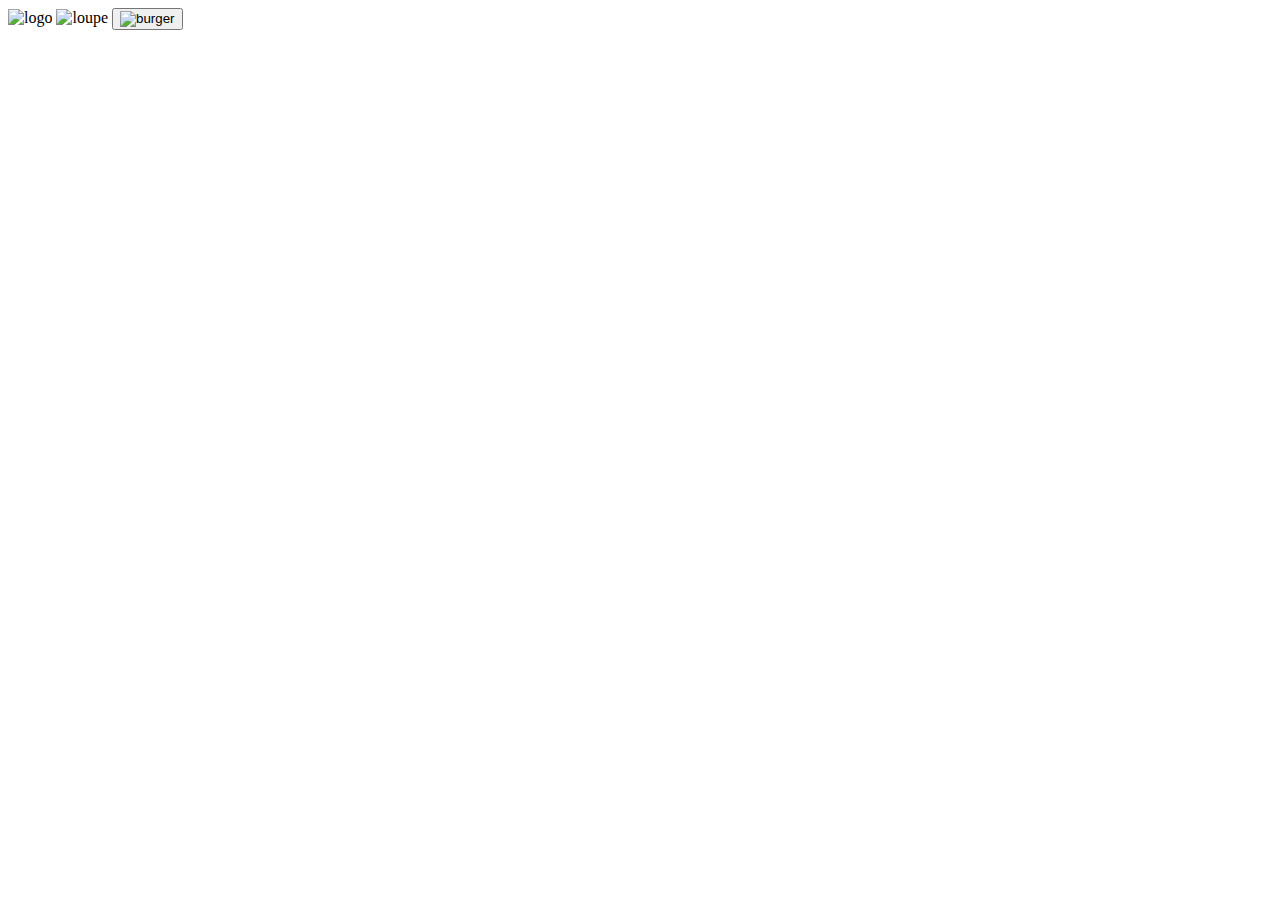
==== index.html @ 89c723c1 "add index.html and img directory" ====
<!DOCTYPE html>
<html lang="en">

<head>
    <meta charset="UTF-8">
    <meta http-equiv="X-UA-Compatible" content="IE=edge">
    <meta name="viewport" content="width=device-width, initial-scale=1.0">
    <title>Shop</title>
</head>

<body>
    <header>
        <img src=".img/logo.svg" alt="logo" width="44" height="38">
        <img src=".img/loupe.svg" alt="loupe" width="26" height="27">
        <button type="submit"><img src=".img/burger.svg" alt="burger" width="32" height="28"></button>
    </header>
    <main>

    </main>
    <footer>

    </footer>
</body>

</html>
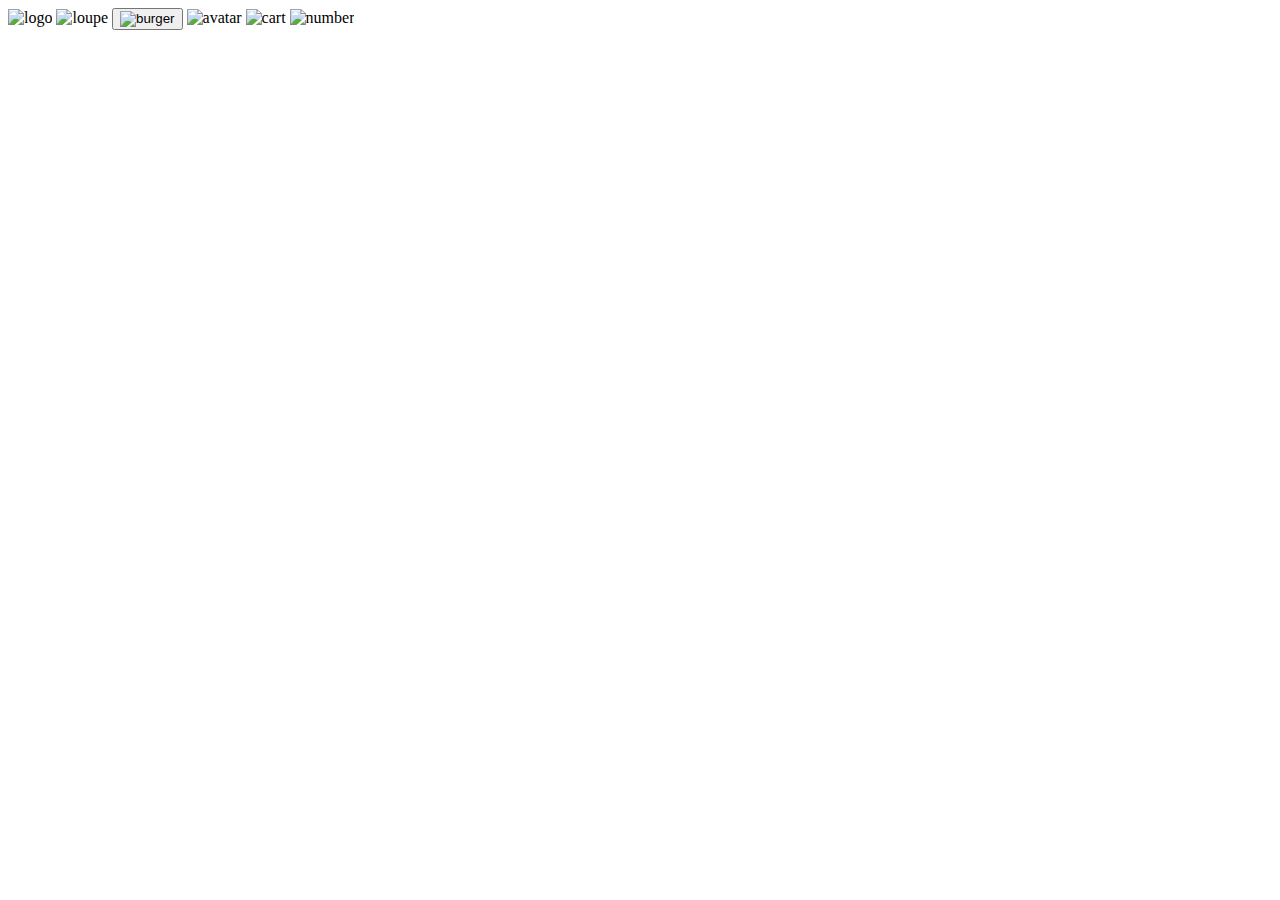
==== commit b8da8183: "add all elements of desktop _index" ====
--- a/index.html
+++ b/index.html
@@ -11,10 +11,14 @@
 <body>
     <header>
         <img src=".img/logo.svg" alt="logo" width="44" height="38">
-        <img src=".img/loupe.svg" alt="loupe" width="26" height="27">
-        <button type="submit"><img src=".img/burger.svg" alt="burger" width="32" height="28"></button>
+        <img src=".img/loupe.svg" alt="loupe" width="26" height="26.79">
+        <button type="submit"><img src=".img/burger.svg" alt="burger" width="32" height="23"></button>
+        <img src=".img/avatar.svg" alt="avatar" width="29" height="29">
+        <img src=".img/cart.svg" alt="cart" width="32" height="29">
+        <img src=".img/cart_number.png" alt="number" width="19" height="19">
     </header>
     <main>
+
 
     </main>
     <footer>
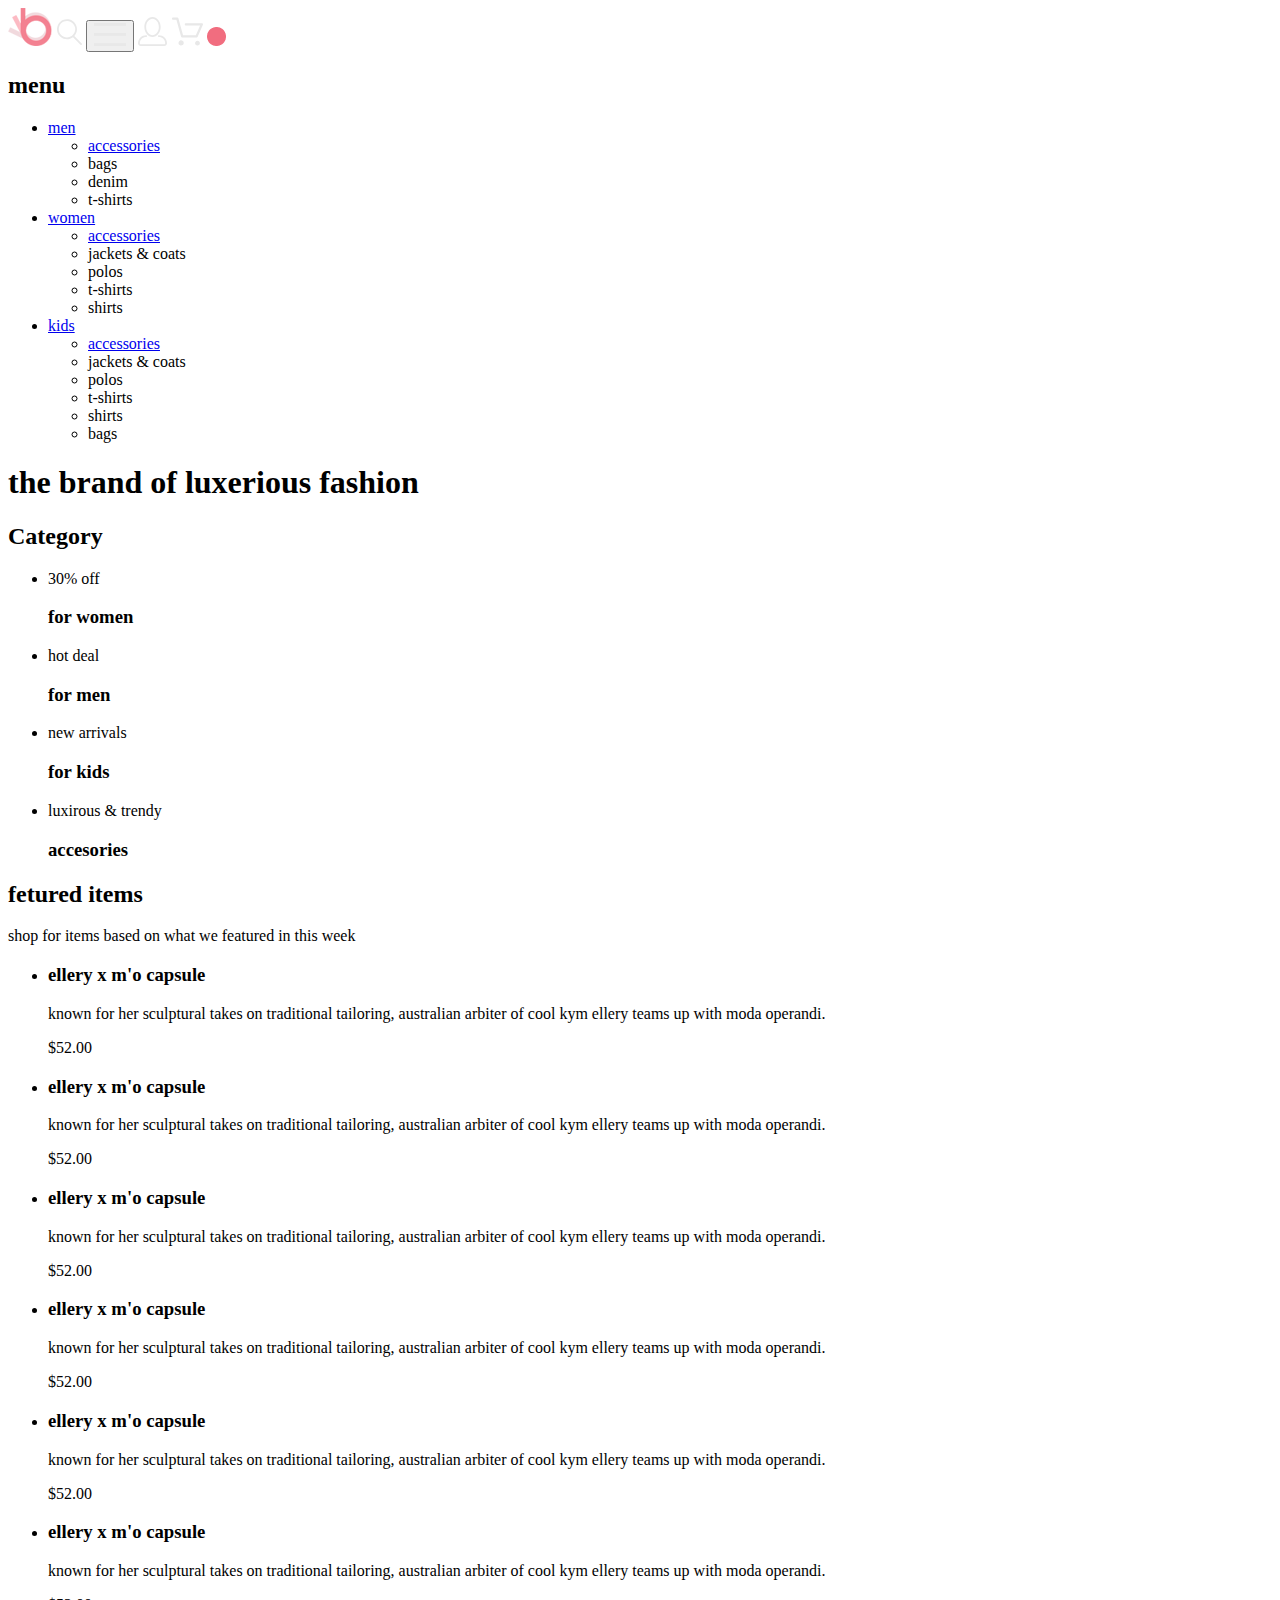
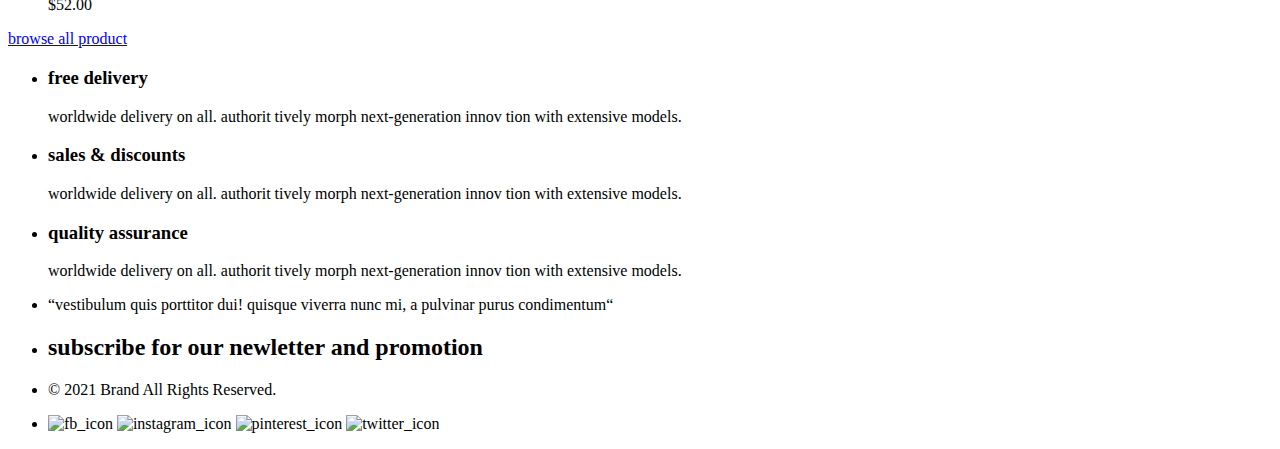
==== commit 27831bb6: "внёс дополнительные правки, переименовал файлы в нижний регистр" ====
--- a/index.html
+++ b/index.html
@@ -5,24 +5,179 @@
     <meta charset="UTF-8">
     <meta http-equiv="X-UA-Compatible" content="IE=edge">
     <meta name="viewport" content="width=device-width, initial-scale=1.0">
-    <title>Shop</title>
+    <title>Shop_1904</title>
 </head>
 
 <body>
     <header>
-        <img src=".img/logo.svg" alt="logo" width="44" height="38">
-        <img src=".img/loupe.svg" alt="loupe" width="26" height="26.79">
-        <button type="submit"><img src=".img/burger.svg" alt="burger" width="32" height="23"></button>
-        <img src=".img/avatar.svg" alt="avatar" width="29" height="29">
-        <img src=".img/cart.svg" alt="cart" width="32" height="29">
-        <img src=".img/cart_number.png" alt="number" width="19" height="19">
+        <img src="./img/logo.svg" alt="logo" width="44" height="38">
+        <img src="./img/loupe.svg" alt="loupe" width="26" height="27">
+        <button type="button"><img src="./img/burger.svg" alt="burger" width="32" height="23"></button>
+        <!-- прописать ссылку на страницу регистрации -->
+        <a href="#"><img src="./img/avatar.svg" alt="avatar" width="29" height="29"></a>
+        <!-- прописать ссылку на страницу корзины -->
+        <a href="#"><img src="./img/cart.svg" alt="cart" width="32" height="29"></a>
+        <!-- не уверен, нужен ли этот элемент (красная точка) - если я правильно понял из 2 занятия, то нет. Прошу поправить если ошибаюсь.
+        Вообще это кружок для указания количества товара в корзине -->
+        <img src="./img/cart_number.png" alt="number" width="19" height="19">
+        <nav>
+            <h2>menu</h2>
+            <!-- прописать все соответствующие ссылки при создании)-->
+            <ul>
+                <li>
+                    <a href="#">men</a>
+                    <ul>
+                        <li><a href="#">accessories</a></li>
+                        <li><a href="#"></a>bags</li>
+                        <li><a href="#"></a>denim</li>
+                        <li><a href="#"></a>t-shirts</li>
+                    </ul>
+                </li>
+                <li>
+                    <a href="#">women</a>
+                    <ul>
+                        <li><a href="#">accessories</a></li>
+                        <li><a href="#"></a>jackets & coats</li>
+                        <li><a href="#"></a>polos</li>
+                        <li><a href="#"></a>t-shirts</li>
+                        <li><a href="#"></a>shirts</li>
+                    </ul>
+                </li>
+                <li>
+                    <a href="#">kids</a>
+                    <ul>
+                        <li><a href="#">accessories</a></li>
+                        <li><a href="#"></a>jackets & coats</li>
+                        <li><a href="#"></a>polos</li>
+                        <li><a href="#"></a>t-shirts</li>
+                        <li><a href="#"></a>shirts</li>
+                        <li><a href="#"></a>bags</li>
+                    </ul>
+                </li>
+            </ul>
+        </nav>
     </header>
     <main>
+        <section>
+            <h1>the brand <span>of luxerious <span>fashion</span></span></h1>
+        </section>
+        <section>
+            <h2>Category</h2>
+            <ul>
+                <li>
+                    <p>30% off</p>
+                    <h3>for women</h3>
+                </li>
+                <li>
+                    <p>hot deal</p>
+                    <h3>for men</h3>
+                </li>
+                <li>
+                    <p>new arrivals</p>
+                    <h3>for kids</h3>
+                </li>
+                <li>
+                    <p>luxirous & trendy</p>
+                    <h3>accesories</h3>
+                </li>
+            </ul>
+        </section>
+        <section>
+            <h2>fetured items</h2>
+            <p>shop for items based on what we featured in this week</p>
+            <ul>
+                <li>
+                    <h3>ellery x m'o capsule</h3>
+                    <p>known for her sculptural takes on traditional tailoring, australian arbiter of cool kym ellery
+                        teams up with moda operandi.</p>
+                    <p>$52.00</p>
+                </li>
+                <li>
+                    <h3>ellery x m'o capsule</h3>
+                    <p>known for her sculptural takes on traditional tailoring, australian arbiter of cool kym ellery
+                        teams up with moda operandi.</p>
+                    <p>$52.00</p>
+                </li>
+                <li>
+                    <h3>ellery x m'o capsule</h3>
+                    <p>
+                        known for her sculptural takes on traditional tailoring, australian arbiter of cool kym ellery
+                        teams up with moda operandi.
+                    </p>
+                    <p>$52.00</p>
+                </li>
+                <li>
+                    <h3>ellery x m'o capsule</h3>
+                    <p>known for her sculptural takes on traditional tailoring, australian arbiter of cool kym ellery
+                        teams up with moda operandi.</p>
+                    <p>$52.00</p>
+                </li>
+                <li>
+                    <h3>ellery x m'o capsule</h3>
+                    <p>known for her sculptural takes on traditional tailoring, australian arbiter of cool kym ellery
+                        teams up with moda operandi.</p>
+                    <p>$52.00</p>
+                </li>
+                <li>
+                    <h3>ellery x m'o capsule</h3>
+                    <p>known for her sculptural takes on traditional tailoring, australian arbiter of cool kym ellery
+                        teams up with moda operandi.</p>
+                    <p>$52.00</p>
+                </li>
+            </ul>
+            <a href="#">browse all product</a>
 
-
+            <ul>
+                <li>
+                    <h3>free delivery</h3>
+                    <p>
+                        worldwide delivery on all. authorit tively morph next-generation innov tion with extensive
+                        models.
+                    </p>
+                </li>
+                <li>
+                    <h3>sales & discounts</h3>
+                    <p>
+                        worldwide delivery on all. authorit tively morph next-generation innov tion with extensive
+                        models.
+                    </p>
+                </li>
+                <li>
+                    <h3>quality assurance</h3>
+                    <p>
+                        worldwide delivery on all. authorit tively morph next-generation innov tion with extensive
+                        models.
+                    </p>
+                </li>
+            </ul>
+        </section>
     </main>
     <footer>
-
+        <section>
+            <ul>
+                <li>
+                    <p>
+                        “vestibulum quis porttitor dui! quisque viverra nunc mi, a pulvinar purus condimentum“
+                    </p>
+                </li>
+                <li>
+                    <h2>subscribe for our newletter and promotion</h2>
+                </li>
+            </ul>
+        </section>
+        <section>
+            <ul>
+                <li>
+                    <p>&copy; 2021 Brand All Rights Reserved.</p>
+                </li>
+                <li>
+                    <img src="./img/facebook_vector.png" alt="fb_icon">
+                    <img src="./img/insta_vector.png" alt="instagram_icon">
+                    <img src="./img/pin_vector.png" alt="pinterest_icon">
+                    <img src="./img/twit_vector.png" alt="twitter_icon">
+                </li>
+            </ul>
+        </section>
     </footer>
 </body>
 
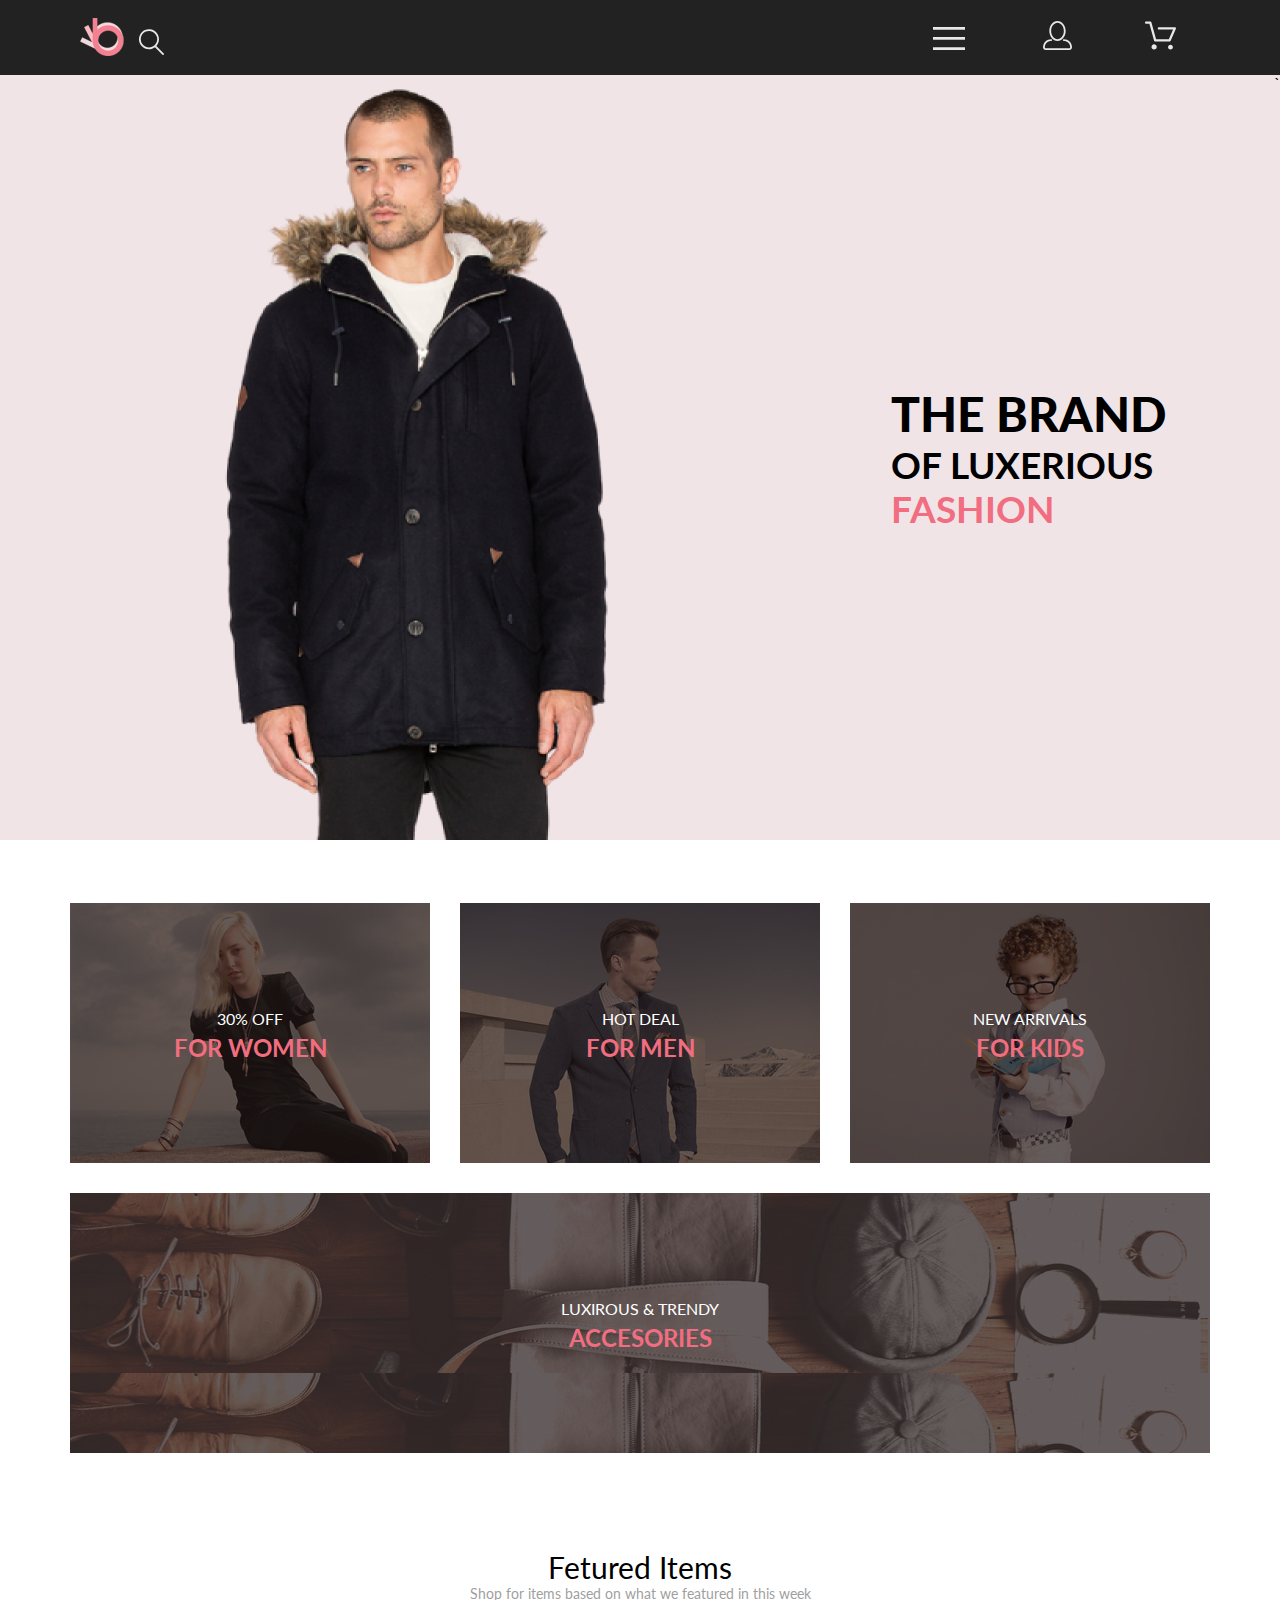
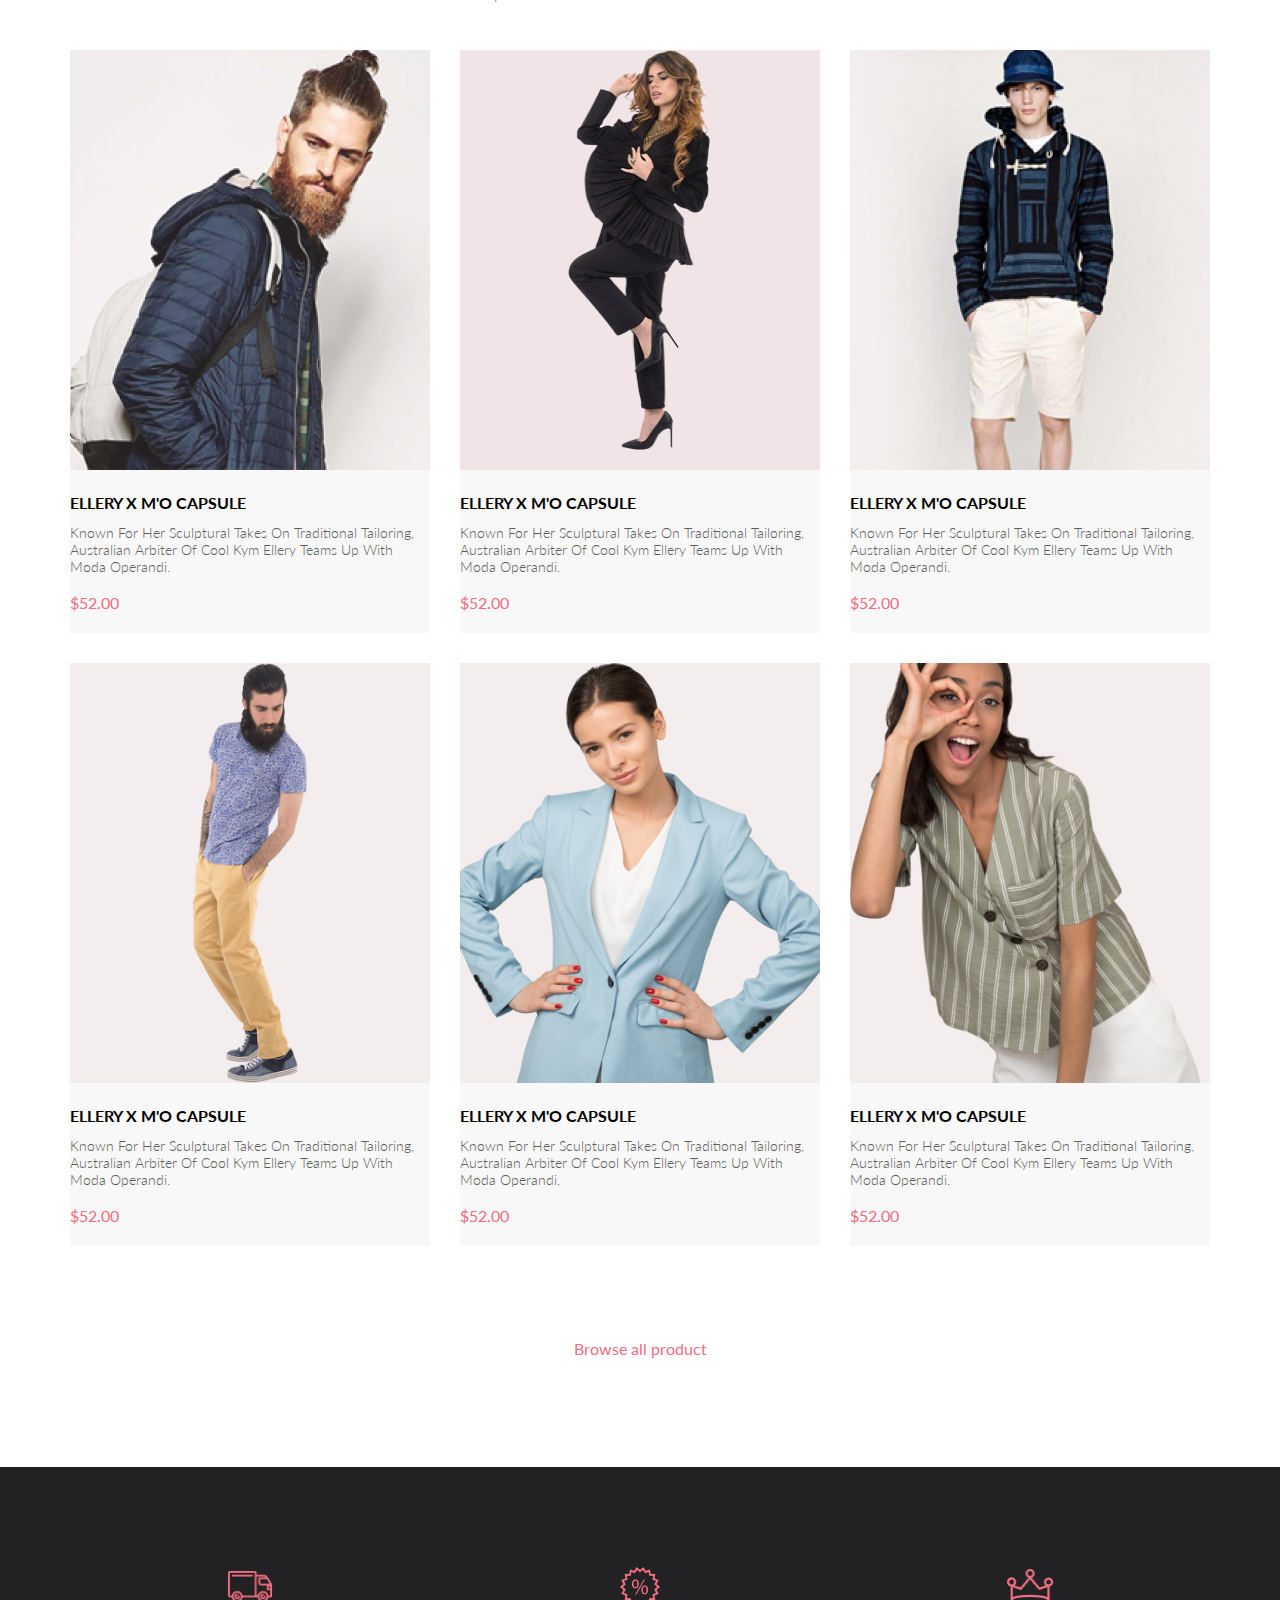
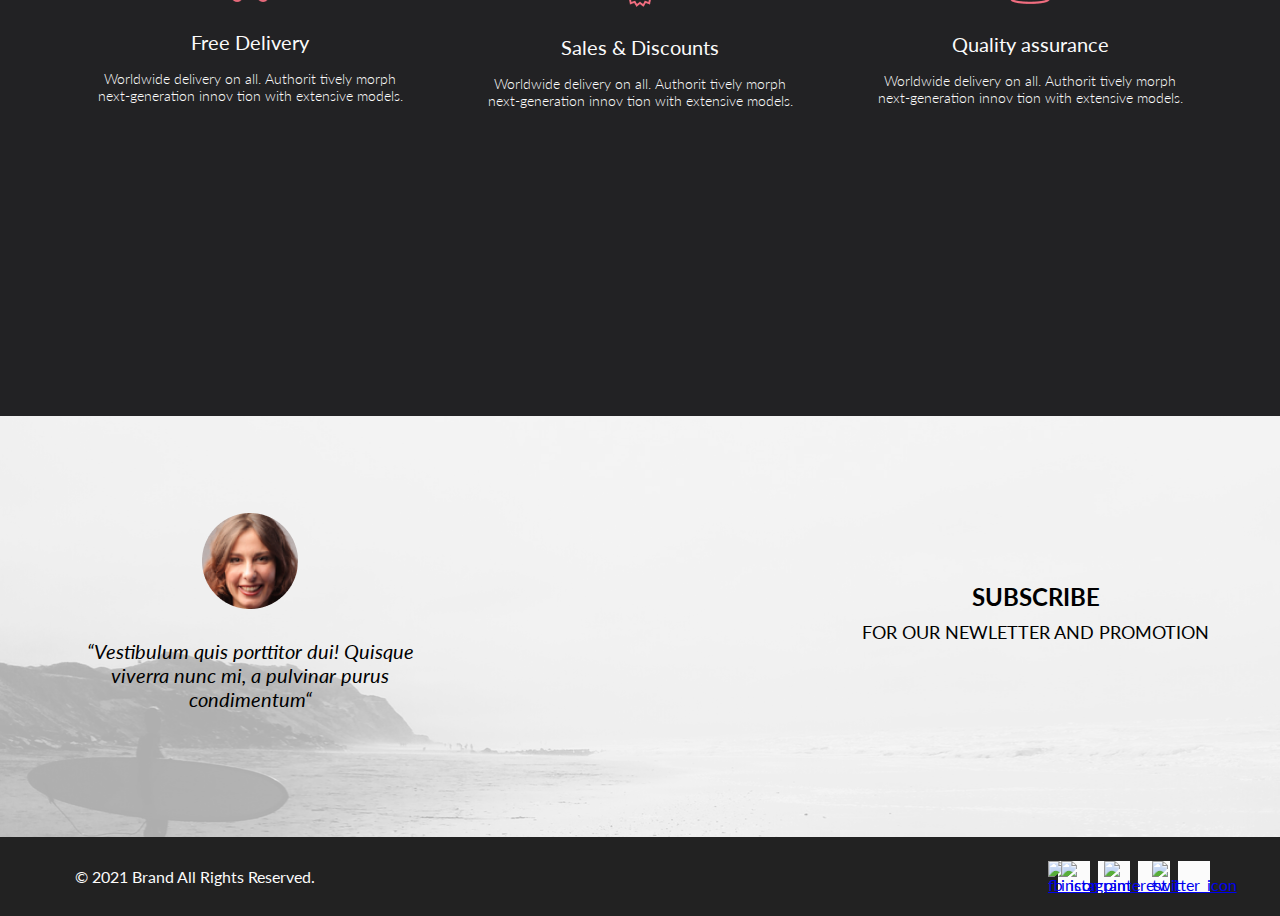
==== commit 49637e89: "закончил 2 задание" ====
--- a/index.html
+++ b/index.html
@@ -5,178 +5,236 @@
     <meta charset="UTF-8">
     <meta http-equiv="X-UA-Compatible" content="IE=edge">
     <meta name="viewport" content="width=device-width, initial-scale=1.0">
+    <link rel="stylesheet" href="./css/style.css">
+    <link rel="stylesheet" href="./css/reset.css">
+    <link rel="preconnect" href="https://fonts.gstatic.com">
+    <link href="https://fonts.googleapis.com/css2?family=Lato:wght@300;400;700;900&display=swap" rel="stylesheet">
     <title>Shop_1904</title>
 </head>
 
 <body>
-    <header>
-        <img src="./img/logo.svg" alt="logo" width="44" height="38">
-        <img src="./img/loupe.svg" alt="loupe" width="26" height="27">
-        <button type="button"><img src="./img/burger.svg" alt="burger" width="32" height="23"></button>
-        <!-- прописать ссылку на страницу регистрации -->
-        <a href="#"><img src="./img/avatar.svg" alt="avatar" width="29" height="29"></a>
-        <!-- прописать ссылку на страницу корзины -->
-        <a href="#"><img src="./img/cart.svg" alt="cart" width="32" height="29"></a>
-        <!-- не уверен, нужен ли этот элемент (красная точка) - если я правильно понял из 2 занятия, то нет. Прошу поправить если ошибаюсь.
-        Вообще это кружок для указания количества товара в корзине -->
-        <img src="./img/cart_number.png" alt="number" width="19" height="19">
-        <nav>
-            <h2>menu</h2>
+    <header class="header">
+        <div class="container">
+            <div class="header__wrapper">
+                <div class="header__controls">
+                    <img class="header__logo" src="./img/logo.svg" alt="logo" width="44" height="38">
+                    <img class="header__loupe" src="./img/loupe.svg" alt="loupe" width="26" height="27">
+                </div>
+                <div class="header__controls">
+                    <button class="header__button">
+                        <img src="./img/burger.svg" alt="burger" width="32" height="23">
+                    </button>
+                    <!-- прописать ссылку на страницу регистрации -->
+                    <a class="header__person-link" href="#"><img src="./img/avatar.svg" alt="avatar" width="29"
+                            height="29"></a>
+                    <!-- прописать ссылку на страницу корзины -->
+                    <a class="header__person-link" href="#"><img src="./img/cart.svg" alt="cart" width="32"
+                            height="29"></a>
+                </div>
+            </div>
+        </div>
+        <nav class="header__navigation">
+            <h2 class="header__menu">menu</h2>
             <!-- прописать все соответствующие ссылки при создании)-->
             <ul>
+                <li class="header__link">
+                    <a class="header__category-link" href="#">men</a>
+                    <ul>
+                        <li><a class="header__subcategory" href="#">accessories</a></li>
+                        <li><a class="header__subcategory" href="#"></a>bags</li>
+                        <li><a class="header__subcategory" href="#"></a>denim</li>
+                        <li><a class="header__subcategory" href="#"></a>t-shirts</li>
+                    </ul>
+                </li>
                 <li>
-                    <a href="#">men</a>
+                    <a class="header__category-link" href="#">women</a>
                     <ul>
-                        <li><a href="#">accessories</a></li>
-                        <li><a href="#"></a>bags</li>
-                        <li><a href="#"></a>denim</li>
-                        <li><a href="#"></a>t-shirts</li>
+                        <li><a class="header__subcategory" href="#">accessories</a></li>
+                        <li><a class="header__subcategory" href="#"></a>jackets & coats</li>
+                        <li><a class="header__subcategory" href="#"></a>polos</li>
+                        <li><a class="header__subcategory" href="#"></a>t-shirts</li>
+                        <li><a class="header__subcategory" href="#"></a>shirts</li>
                     </ul>
                 </li>
                 <li>
-                    <a href="#">women</a>
+                    <a class="header__category-link" href="#">kids</a>
                     <ul>
-                        <li><a href="#">accessories</a></li>
-                        <li><a href="#"></a>jackets & coats</li>
-                        <li><a href="#"></a>polos</li>
-                        <li><a href="#"></a>t-shirts</li>
-                        <li><a href="#"></a>shirts</li>
+                        <li><a class="header__subcategory" href="#">accessories</a></li>
+                        <li><a class="header__subcategory" href="#"></a>jackets & coats</li>
+                        <li><a class="header__subcategory" href="#"></a>polos</li>
+                        <li><a class="header__subcategory" href="#"></a>t-shirts</li>
+                        <li><a class="header__subcategory" href="#"></a>shirts</li>
+                        <li><a class="header__subcategory" href="#"></a>bags</li>
                     </ul>
                 </li>
-                <li>
-                    <a href="#">kids</a>
-                    <ul>
-                        <li><a href="#">accessories</a></li>
-                        <li><a href="#"></a>jackets & coats</li>
-                        <li><a href="#"></a>polos</li>
-                        <li><a href="#"></a>t-shirts</li>
-                        <li><a href="#"></a>shirts</li>
-                        <li><a href="#"></a>bags</li>
-                    </ul>
-                </li>
             </ul>
         </nav>
+
+
     </header>
     <main>
-        <section>
-            <h1>the brand <span>of luxerious <span>fashion</span></span></h1>
-        </section>
-        <section>
-            <h2>Category</h2>
-            <ul>
-                <li>
-                    <p>30% off</p>
-                    <h3>for women</h3>
-                </li>
-                <li>
-                    <p>hot deal</p>
-                    <h3>for men</h3>
-                </li>
-                <li>
-                    <p>new arrivals</p>
-                    <h3>for kids</h3>
-                </li>
-                <li>
-                    <p>luxirous & trendy</p>
-                    <h3>accesories</h3>
-                </li>
-            </ul>
-        </section>
-        <section>
-            <h2>fetured items</h2>
-            <p>shop for items based on what we featured in this week</p>
-            <ul>
-                <li>
-                    <h3>ellery x m'o capsule</h3>
-                    <p>known for her sculptural takes on traditional tailoring, australian arbiter of cool kym ellery
-                        teams up with moda operandi.</p>
-                    <p>$52.00</p>
-                </li>
-                <li>
-                    <h3>ellery x m'o capsule</h3>
-                    <p>known for her sculptural takes on traditional tailoring, australian arbiter of cool kym ellery
-                        teams up with moda operandi.</p>
-                    <p>$52.00</p>
-                </li>
-                <li>
-                    <h3>ellery x m'o capsule</h3>
-                    <p>
+        <section class="brand">
+            <div class="brand__container">
+                <img class="brand__men-background" src="./img/main_men.png" alt="main_person" width="800" height="765">
+                <div class="brand__title-wrapper">
+                    <h1 class="brand__title">the brand<span class="brand__subtitle">of luxerious<span
+                                class="brand__subtitle-red"> fashion</span></span></h1>
+                </div>
+            </div>`
+        </section>
+        <section class="category container">
+            <h2 class="visually-hidden">Category</h2>
+            <ul class="category__list">
+                <li class="category__item category__item--women">
+                    <div>
+                        <p>30% off</p>
+                        <h3 class="category__item-red">for women</h3>
+                    </div>
+                </li>
+                <li class="category__item category__item--men">
+                    <div>
+                        <p>hot deal</p>
+                        <h3 class="category__item-red">for men</h3>
+                    </div>
+                </li>
+                <li class="category__item category__item--kids">
+                    <div>
+                        <p>new arrivals</p>
+                        <h3 class="category__item-red">for kids</h3>
+                    </div>
+                </li>
+                <li class="category__item category__item--accesories">
+                    <div>
+                        <p>luxirous & trendy</p>
+                        <h3 class="category__item-red">accesories</h3>
+                    </div>
+                </li>
+            </ul>
+        </section>
+        <section class="products container">
+            <div class="products__title-wrapper">
+                <h2 class="products__title">Fetured Items</h2>
+                <p class="products__subtitle">Shop for items based on what we featured in this week</p>
+            </div>
+            <ul class="products__list">
+                <li class="products__item products__item-image">
+                    <img src="./img/product_1.jpg" alt="product_1" width="360" height="420">
+                    <h3 class="products__item-title">ellery x m'o capsule</h3>
+                    <p class="products__item-description">known for her sculptural takes on traditional tailoring,
+                        australian arbiter of cool kym ellery teams up with moda operandi.</p>
+                    <p class="products__item-price">$52.00</p>
+                </li>
+                <li class="products__item products__item-image">
+                    <div class="products__main-background">
+                        <img class="products__main-image" src="./img/product_main.png" alt="main_product">
+                    </div>
+                    <h3 class="products__item-title">ellery x m'o capsule</h3>
+                    <p class="products__item-description">known for her sculptural takes on traditional tailoring,
+                        australian arbiter of cool kym ellery teams up with moda operandi.</p>
+                    <p class="products__item-price">$52.00</p>
+                </li>
+                <li class="products__item">
+                    <img src="./img/product_2.jpg" alt="product_2" width="360" height="420">
+                    <h3 class="products__item-title">ellery x m'o capsule</h3>
+                    <p class="products__item-description">
                         known for her sculptural takes on traditional tailoring, australian arbiter of cool kym ellery
                         teams up with moda operandi.
                     </p>
-                    <p>$52.00</p>
-                </li>
-                <li>
-                    <h3>ellery x m'o capsule</h3>
-                    <p>known for her sculptural takes on traditional tailoring, australian arbiter of cool kym ellery
+                    <p class="products__item-price">$52.00</p>
+                </li>
+                <li class="products__item">
+                    <img src="./img/product_3.jpg" alt="product_3" width="360" height="420">
+                    <h3 class="products__item-title">ellery x m'o capsule</h3>
+                    <p class="products__item-description">known for her sculptural takes on traditional tailoring,
+                        australian arbiter of cool kym ellery
                         teams up with moda operandi.</p>
-                    <p>$52.00</p>
-                </li>
-                <li>
-                    <h3>ellery x m'o capsule</h3>
-                    <p>known for her sculptural takes on traditional tailoring, australian arbiter of cool kym ellery
+                    <p class="products__item-price">$52.00</p>
+                </li>
+                <li class="products__item">
+                    <img src="./img/product_4.jpg" alt="product_4" width="360" height="420">
+                    <h3 class="products__item-title">ellery x m'o capsule</h3>
+                    <p class="products__item-description">known for her sculptural takes on traditional tailoring,
+                        australian arbiter of cool kym ellery
                         teams up with moda operandi.</p>
-                    <p>$52.00</p>
-                </li>
-                <li>
-                    <h3>ellery x m'o capsule</h3>
-                    <p>known for her sculptural takes on traditional tailoring, australian arbiter of cool kym ellery
+                    <p class="products__item-price">$52.00</p>
+                </li>
+                <li class="products__item">
+                    <img src="./img/product_5.jpg" alt="product_5" width="360" height="420">
+                    <h3 class="products__item-title">ellery x m'o capsule</h3>
+                    <p class="products__item-description">known for her sculptural takes on traditional tailoring,
+                        australian arbiter of cool kym ellery
                         teams up with moda operandi.</p>
-                    <p>$52.00</p>
-                </li>
-            </ul>
-            <a href="#">browse all product</a>
-
-            <ul>
-                <li>
-                    <h3>free delivery</h3>
-                    <p>
-                        worldwide delivery on all. authorit tively morph next-generation innov tion with extensive
+                    <p class="products__item-price">$52.00</p>
+                </li>
+            </ul>
+            <var class="products__link-wrapper">
+                <a class="products__link-catalog" href="#">Browse all product</a>
+            </var>
+        </section>
+        <section class="benefits ">
+            <ul class="benefits__wrapper container">
+                <li class="benefits__type">
+                    <img class="benefits__icon" src="./img/delivery.png" alt="delivery" width="45" height="32">
+                    <h3 class="benefits__title">Free Delivery</h3>
+                    <p class="benefits__subtitle">
+                        Worldwide delivery on all. Authorit tively morph next&#8209;generation innov tion with extensive
                         models.
                     </p>
                 </li>
-                <li>
-                    <h3>sales & discounts</h3>
-                    <p>
-                        worldwide delivery on all. authorit tively morph next-generation innov tion with extensive
+                <li class="benefits__type">
+                    <img class="benefits__icon" src="./img/discount.png" alt="discount" width="40" height="40">
+                    <h3 class="benefits__title">Sales & Discounts</h3>
+                    <p class="benefits__subtitle">
+                        Worldwide delivery on all. Authorit tively morph next&#8209;generation innov tion with
+                        extensive
                         models.
                     </p>
                 </li>
-                <li>
-                    <h3>quality assurance</h3>
-                    <p>
-                        worldwide delivery on all. authorit tively morph next-generation innov tion with extensive
+                <li class="benefits__type">
+                    <img class="benefits__icon" src="./img/crown.png" alt="crown" width="47" height="35">
+                    <h3 class="benefits__title">Quality assurance</h3>
+                    <p class="benefits__subtitle">
+                        Worldwide delivery on all. Authorit tively morph next&#8209;generation innov tion with
+                        extensive
                         models.
                     </p>
                 </li>
             </ul>
         </section>
     </main>
-    <footer>
-        <section>
-            <ul>
-                <li>
-                    <p>
-                        “vestibulum quis porttitor dui! quisque viverra nunc mi, a pulvinar purus condimentum“
-                    </p>
-                </li>
-                <li>
-                    <h2>subscribe for our newletter and promotion</h2>
-                </li>
-            </ul>
-        </section>
-        <section>
-            <ul>
-                <li>
-                    <p>&copy; 2021 Brand All Rights Reserved.</p>
-                </li>
-                <li>
-                    <img src="./img/facebook_vector.png" alt="fb_icon">
-                    <img src="./img/insta_vector.png" alt="instagram_icon">
-                    <img src="./img/pin_vector.png" alt="pinterest_icon">
-                    <img src="./img/twit_vector.png" alt="twitter_icon">
-                </li>
-            </ul>
+    <footer class="footer container">
+
+        <section class="footer__subscription">
+            <div class="footer__subscription-information">
+                <img class="footer__subscription-image" src="./img/round_w.png" alt="womem" width="96" height="96">
+                <p class="footer__subscription-text">
+                    “Vestibulum quis porttitor dui! Quisque viverra nunc mi, a pulvinar
+                    purus condimentum“
+                </p>
+            </div>
+            <div class="footer__subscription-form">
+                <h2 class="footer__subscription-form-title"> subscribe</h2>
+                <h3 class="footer__subscription-form-subtitle"> for our newletter and promotion</h3>
+            </div>
+        </section>
+        <section class="footer__social-and-rights">
+            <div class="footer__rights">
+                <p>&copy; 2021 Brand All Rights Reserved.</p>
+            </div>
+            <!-- решил всётаки дивами выполнить значки соц сетей, чтобы было удобно из позиционировать -->
+            <div class="footer__social">
+                <div class="footer__social-box">
+                    <a href="#"><img src="./img/facebook_vector.png" alt="fb_icon"></a>
+                </div>
+                <div class="footer__social-box">
+                    <a href="#"><img src="./img/insta_vector.png" alt="instagram_icon"></a>
+                </div>
+                <div class="footer__social-box">
+                    <a href="#"><img src="./img/pin_vector.png" alt="pinterest_icon"></a>
+                </div>
+                <div class="footer__social-box">
+                    <a href="#"><img src="./img/twit_vector.png" alt="twitter_icon"></a>
+                </div>
         </section>
     </footer>
 </body>
--- a/css/style.css
+++ b/css/style.css
@@ -0,0 +1,388 @@
+:root {
+    --dark-blue: #222222;
+    --pink: #f1e4e6;
+    --dark-pink: #F16D7F;
+    --brown: #2c1f1f;
+    --light-grey: #F8F8F8;
+    --grey: #9F9F9F;
+    --dark-grey: #5D5D5D;
+    --white: #FBFBFB;
+    --dark: #222224;
+}
+
+body {
+    font-family: Lato;
+    font-size: 13px;
+    font-style: normal;
+    font-weight: 400;
+    line-height: 16px;
+}
+
+.container {
+    width: 1140px;
+    margin: 0 auto;
+}
+
+.visually-hidden {
+    position: absolute;
+    width: 1px;
+    height: 1px;
+    margin: -1px;
+    padding: 0;
+    overflow: hidden;
+    border: 0;
+    clip: rect(0 0 0 0)
+}
+
+.header {
+    background-color: var(--dark-blue);
+}
+
+.header__wrapper {
+    display: flex;
+    align-items: center;
+    justify-content: space-between;
+    min-height: 75px;
+}
+
+.header__navigation {
+    display: none;
+}
+
+.header__button {
+    background-color: transparent;
+    border: none;
+    margin: 0 34px;
+}
+
+.header__logo {
+    margin: 0 10px;
+}
+
+.header__person-link {
+    margin: 0 34px;
+}
+
+.brand {
+    display: flex;
+    margin: 0 0 63px;
+    background-color: var(--pink);
+    width: 100%;
+    justify-content: center;
+}
+
+.brand__container {
+    display: flex;
+
+}
+
+.brand__title {
+    font-size: 48px;
+    font-style: normal;
+    font-weight: 900;
+    line-height: 58px;
+    text-transform: uppercase;
+}
+
+.brand__title-wrapper {
+    flex-grow: 1;
+    display: flex;
+    align-items: center;
+    padding: 0 0 0 91px;
+}
+
+.brand__men-background {
+    border: none;
+}
+
+.brand__subtitle {
+    display: block;
+    font-size: 37px;
+    font-weight: 700;
+    line-height: 44px;
+}
+
+.brand__subtitle-red {
+    color: var(--dark-pink);
+}
+
+.category__list {
+    justify-content: space-between;
+    display: flex;
+    flex-wrap: wrap;
+}
+
+.category__item {
+    color: white;
+    width: 360px;
+    min-height: 260px;
+    background-color: var(--brown);
+    margin: 0 0 30px;
+    display: flex;
+    justify-content: center;
+    align-items: center;
+    text-align: center;
+    text-transform: uppercase;
+    font-size: 16px;
+    font-weight: 400;
+    line-height: 29px;
+}
+
+.category__item--women {
+    background-image: url(../img/dark_category_w.jpg);
+}
+
+
+.category__item--men {
+    background-image: url(../img/dark_category_m.jpg);
+}
+
+.category__item--kids {
+    background-image: url(../img/dark_category_k.jpg);
+}
+
+.category__item--accesories {
+    background-image: url(../img/dark_category_a.jpg);
+    margin: 0;
+    width: 100%;
+}
+
+.category__item-red {
+    font-size: 24px;
+    color: var(--dark-pink);
+}
+
+.products__title-wrapper {
+    display: flex;
+    flex-direction: column;
+    align-items: center;
+    padding: 96px 0 48px 0;
+}
+
+.products__title {
+    font-size: 30px;
+    font-weight: 400;
+    line-height: 36px;
+}
+
+.products__subtitle {
+    font-size: 14px;
+    font-weight: 400;
+    line-height: 17px;
+    margin-top: 6;
+    color: var(--grey);
+}
+
+.products__list {
+    justify-content: space-between;
+    align-items: center;
+    display: flex;
+    flex-wrap: wrap;
+}
+
+.products__item {
+    width: 360px;
+    min-height: 581px;
+    background-color: var(--light-grey);
+    margin: 0 0 30px;
+    display: flex;
+    flex-direction: column;
+    align-items: flex-start;
+    text-transform: uppercase;
+    font-size: 16px;
+    font-weight: 400;
+    line-height: 16px;
+}
+
+.products__item-title {
+    padding: 25px 0 0 0;
+}
+
+.products__item-description {
+    font-size: 14px;
+    font-weight: 300;
+    line-height: 17px;
+    text-transform: capitalize;
+    padding: 13px 0 18px 0;
+    color: var(--dark-grey);
+}
+
+.products__item-price {
+    color: var(--dark-pink);
+    padding: 0 0 20px 0;
+    line-height: 20px;
+}
+
+.products__main-background {
+    background-color: var(--pink);
+    margin: 0;
+    width: 100%;
+    height: 420px;
+}
+
+.products__main-image {
+    margin: 0 0 0 108px;
+}
+
+.products__catalog {
+    display: flex;
+    align-items: center;
+}
+
+.products__link-wrapper {
+    display: flex;
+    justify-content: center;
+}
+
+.products__link-catalog {
+    font-size: 16px;
+    font-style: normal;
+    font-weight: 400;
+    line-height: 19px;
+    text-decoration: none;
+    color: var(--dark-pink);
+    margin: 63px 0 109px;
+}
+
+.benefits {
+    min-width: 1600;
+    min-height: 341px;
+    padding: 104px 0 104px 0;
+    background-color: var(--dark);
+}
+
+
+.benefits__wrapper {
+
+    display: flex;
+    justify-content: space-between;
+    color: var(--white);
+
+}
+
+.benefits__type {
+    display: flex;
+    width: 360px;
+    height: 133px;
+    align-items: center;
+    justify-content: center;
+    flex-direction: column;
+    text-align: center;
+
+}
+
+.benefits__icon {
+    margin: 0 0 28px;
+}
+
+.benefits__title {
+    margin: 0 0 16px 0;
+    font-size: 20px;
+    font-style: normal;
+    font-weight: 400;
+    line-height: 24px;
+}
+
+.benefits__subtitle {
+    justify-content: center;
+    font-size: 14px;
+    font-style: normal;
+    font-weight: 300;
+    line-height: 17px;
+
+}
+
+.footer {
+    display: flex;
+    flex-direction: column;
+    align-items: center;
+
+
+}
+
+.footer__subscription {
+    display: flex;
+    justify-content: space-between;
+    min-width: 1598px;
+    padding: 97px 0 126px 0;
+    background-image: url(../img/photo_subscribe.png);
+}
+
+.footer__subscription-information {
+    width: 360px;
+    display: flex;
+    text-align: center;
+    justify-content: center;
+    align-items: center;
+    flex-direction: column;
+    margin: 0 224px 0 229px;
+
+}
+
+.footer__subscription-image {
+    margin: 0 0 30px;
+}
+
+.footer__subscription-text {
+    font-size: 20px;
+    font-style: italic;
+    font-weight: 400;
+    line-height: 24px;
+
+}
+
+.footer__subscription-form {
+    display: flex;
+    text-align: center;
+    justify-content: center;
+    align-items: center;
+    flex-direction: column;
+    margin: 0 230px 0 0;
+}
+
+.footer__subscription-form-title {
+    font-size: 24px;
+    font-weight: 700;
+    line-height: 40px;
+    text-transform: uppercase;
+}
+
+.footer__subscription-form-subtitle {
+    font-size: 18px;
+    font-weight: 400;
+    line-height: 30px;
+    text-transform: uppercase;
+}
+
+.footer__social-and-rights {
+    display: flex;
+    min-width: 1600px;
+    justify-content: space-between;
+    align-items: center;
+    min-height: 79px;
+    color: var(--white);
+    background-color: var(--dark-blue);
+}
+
+.footer__rights {
+    margin-left: 235px;
+    font-size: 16px;
+    font-style: normal;
+    font-weight: 400;
+    line-height: 19px;
+}
+
+.footer__social {
+    display: flex;
+    margin-right: 222px;
+}
+
+.footer__social-box {
+    display: flex;
+    background-color: var(--white);
+    width: 32px;
+    height: 32px;
+    justify-content: center;
+    align-items: center;
+    margin-right: 8px;
+}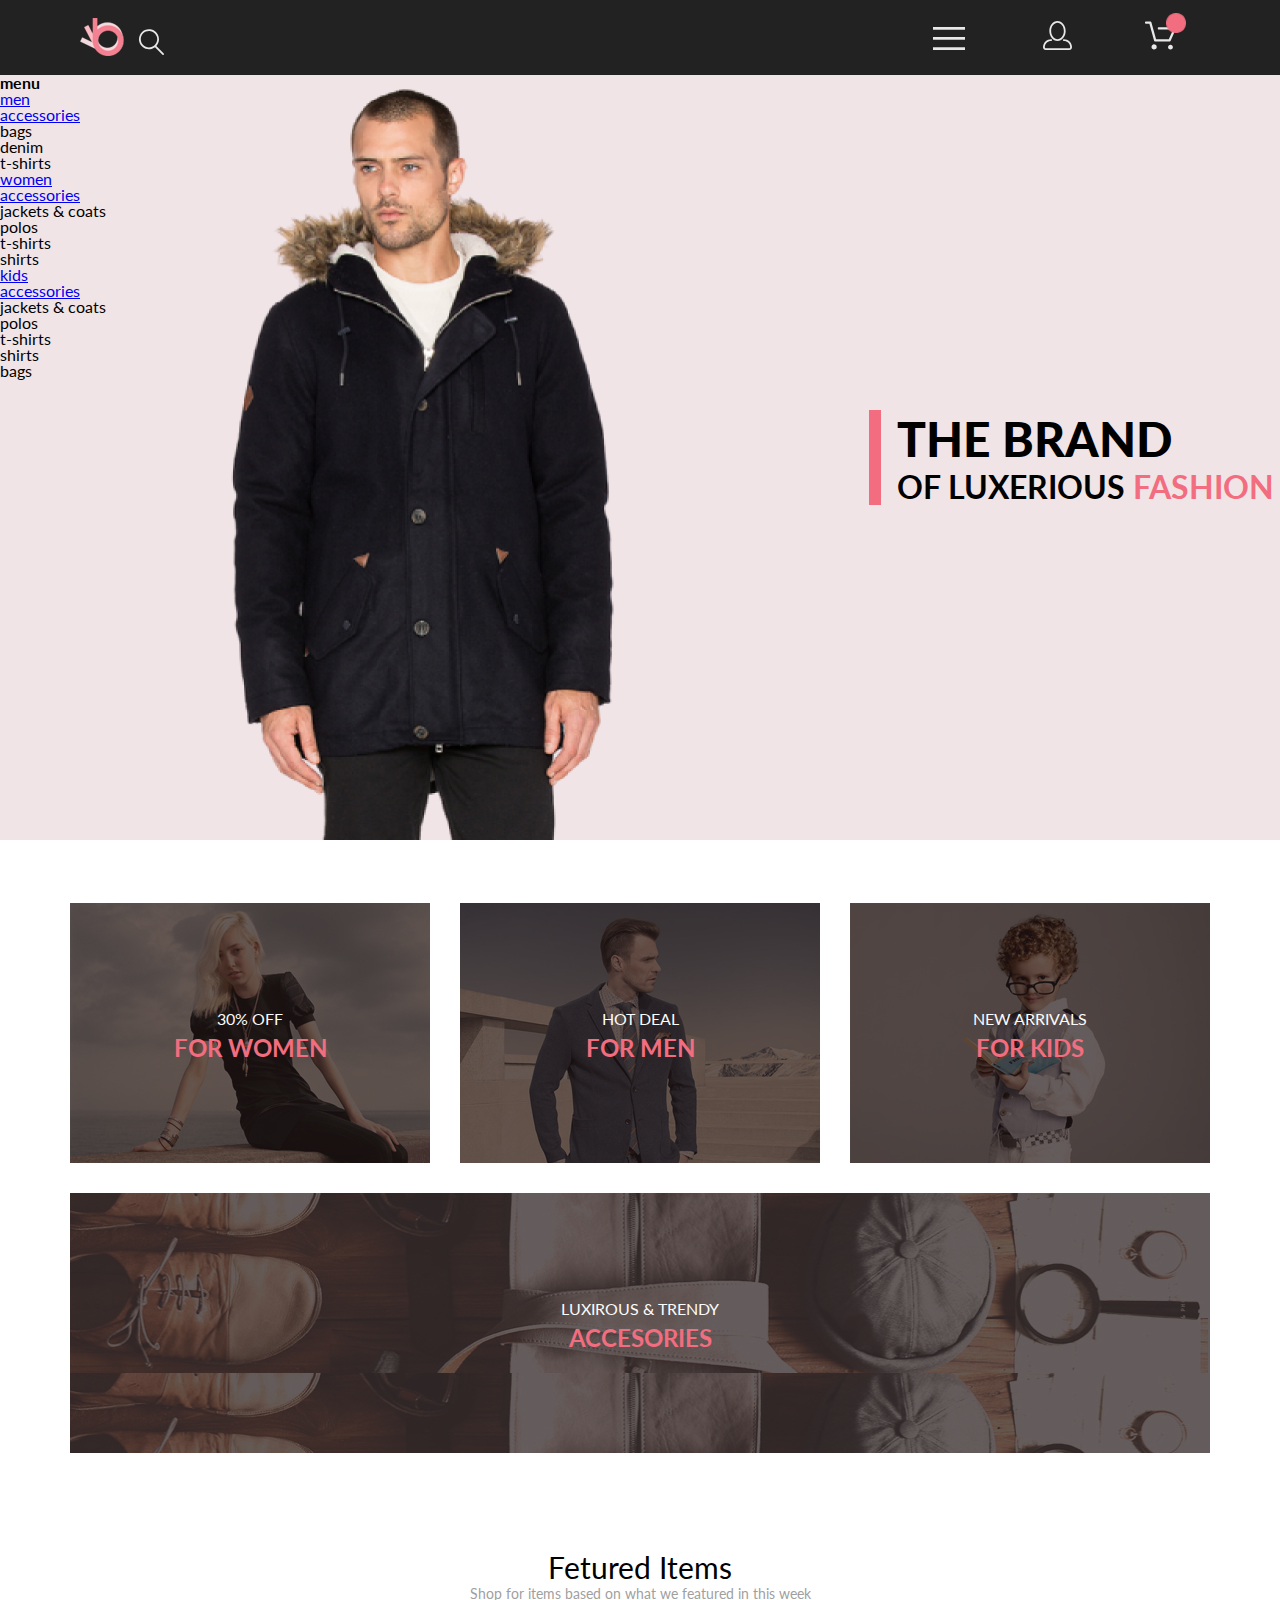
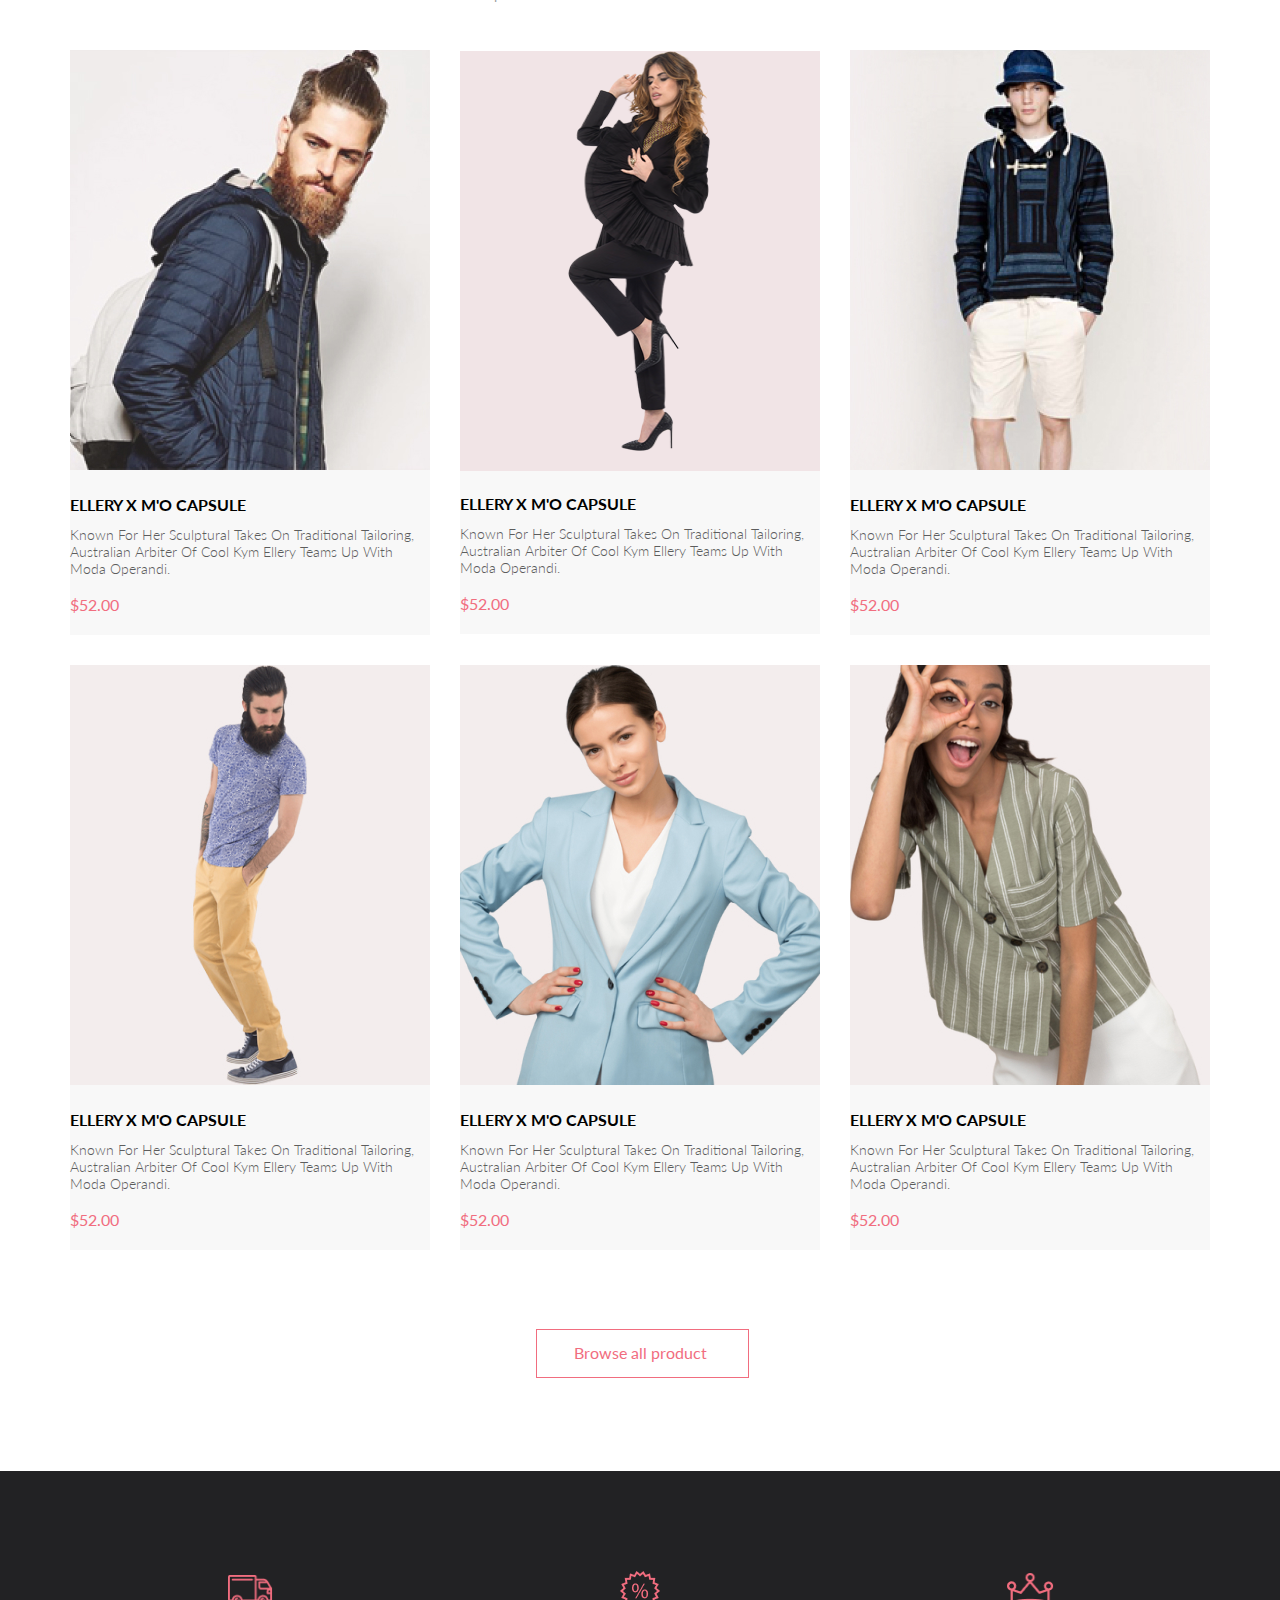
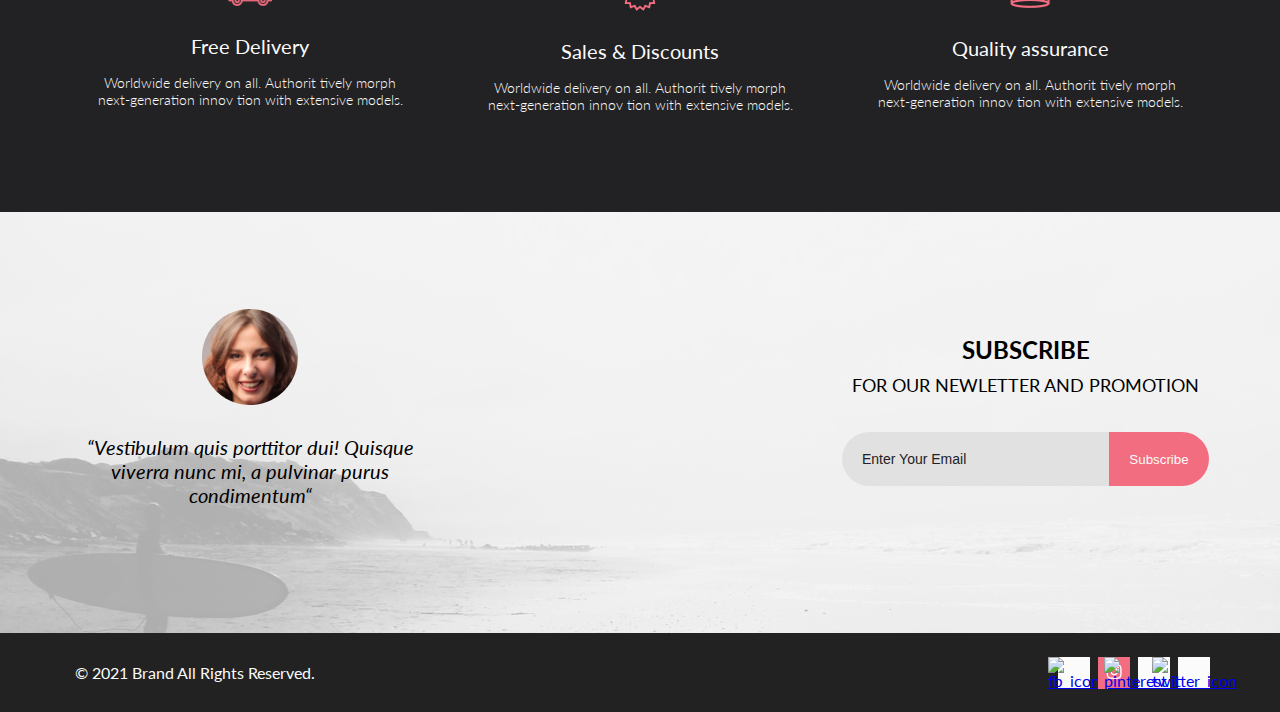
==== commit 94089214: "сохраняю всё что сделал по lesson-3" ====
--- a/index.html
+++ b/index.html
@@ -22,14 +22,14 @@
                 </div>
                 <div class="header__controls">
                     <button class="header__button">
-                        <img src="./img/burger.svg" alt="burger" width="32" height="23">
+                        <img class="header__button-menu" src="./img/burger.svg" alt="burger" width="32" height="23">
                     </button>
                     <!-- прописать ссылку на страницу регистрации -->
                     <a class="header__person-link" href="#"><img src="./img/avatar.svg" alt="avatar" width="29"
                             height="29"></a>
                     <!-- прописать ссылку на страницу корзины -->
-                    <a class="header__person-link" href="#"><img src="./img/cart.svg" alt="cart" width="32"
-                            height="29"></a>
+                    <a class="header__person-link header__person-link-cart" href="#"><img src="./img/cart.svg"
+                            alt="cart" width="32" height="29"></a>
                 </div>
             </div>
         </div>
@@ -75,12 +75,15 @@
     <main>
         <section class="brand">
             <div class="brand__container">
-                <img class="brand__men-background" src="./img/main_men.png" alt="main_person" width="800" height="765">
-                <div class="brand__title-wrapper">
-                    <h1 class="brand__title">the brand<span class="brand__subtitle">of luxerious<span
-                                class="brand__subtitle-red"> fashion</span></span></h1>
-                </div>
-            </div>`
+                <div class="brand__overlay">
+                    <img class="brand__men-background" src="./img/main_men.png" alt="main_person" width="800"
+                        height="765">
+                    <div class="brand__title-wrapper">
+                        <h1 class="brand__title">the brand<span class="brand__subtitle">of luxerious<span
+                                    class="brand__subtitle-red"> fashion</span></span></h1>
+                    </div>
+                </div>
+            </div>
         </section>
         <section class="category container">
             <h2 class="visually-hidden">Category</h2>
@@ -117,24 +120,34 @@
                 <p class="products__subtitle">Shop for items based on what we featured in this week</p>
             </div>
             <ul class="products__list">
-                <li class="products__item products__item-image">
-                    <img src="./img/product_1.jpg" alt="product_1" width="360" height="420">
+
+                <li class="products__item">
+                    <div class="products__item-overlay">
+                        <img src="./img/product_1.jpg" alt="product_1" width="360" height="420">
+                        <button class="products__item-add-to-cart">Add to Cart</button>
+                    </div>
                     <h3 class="products__item-title">ellery x m'o capsule</h3>
                     <p class="products__item-description">known for her sculptural takes on traditional tailoring,
                         australian arbiter of cool kym ellery teams up with moda operandi.</p>
                     <p class="products__item-price">$52.00</p>
                 </li>
-                <li class="products__item products__item-image">
-                    <div class="products__main-background">
+
+                <li class="products__item">
+                    <div class="products__item-overlay products__main-background">
                         <img class="products__main-image" src="./img/product_main.png" alt="main_product">
-                    </div>
+                        <button class="products__item-add-to-cart">Add to Cart</button>
+                    </div>
+
                     <h3 class="products__item-title">ellery x m'o capsule</h3>
                     <p class="products__item-description">known for her sculptural takes on traditional tailoring,
                         australian arbiter of cool kym ellery teams up with moda operandi.</p>
                     <p class="products__item-price">$52.00</p>
                 </li>
                 <li class="products__item">
-                    <img src="./img/product_2.jpg" alt="product_2" width="360" height="420">
+                    <div class="products__item-overlay">
+                        <img src="./img/product_2.jpg" alt="product_2" width="360" height="420">
+                        <button class="products__item-add-to-cart">Add to Cart</button>
+                    </div>
                     <h3 class="products__item-title">ellery x m'o capsule</h3>
                     <p class="products__item-description">
                         known for her sculptural takes on traditional tailoring, australian arbiter of cool kym ellery
@@ -143,7 +156,10 @@
                     <p class="products__item-price">$52.00</p>
                 </li>
                 <li class="products__item">
-                    <img src="./img/product_3.jpg" alt="product_3" width="360" height="420">
+                    <div class="products__item-overlay">
+                        <img src="./img/product_3.jpg" alt="product_3" width="360" height="420">
+                        <button class="products__item-add-to-cart">Add to Cart</button>
+                    </div>
                     <h3 class="products__item-title">ellery x m'o capsule</h3>
                     <p class="products__item-description">known for her sculptural takes on traditional tailoring,
                         australian arbiter of cool kym ellery
@@ -151,7 +167,10 @@
                     <p class="products__item-price">$52.00</p>
                 </li>
                 <li class="products__item">
-                    <img src="./img/product_4.jpg" alt="product_4" width="360" height="420">
+                    <div class="products__item-overlay">
+                        <img src="./img/product_4.jpg" alt="product_4" width="360" height="420">
+                        <button class="products__item-add-to-cart">Add to Cart</button>
+                    </div>
                     <h3 class="products__item-title">ellery x m'o capsule</h3>
                     <p class="products__item-description">known for her sculptural takes on traditional tailoring,
                         australian arbiter of cool kym ellery
@@ -159,7 +178,10 @@
                     <p class="products__item-price">$52.00</p>
                 </li>
                 <li class="products__item">
-                    <img src="./img/product_5.jpg" alt="product_5" width="360" height="420">
+                    <div class="products__item-overlay">
+                        <img src="./img/product_5.jpg" alt="product_5" width="360" height="420">
+                        <button class="products__item-add-to-cart">Add to Cart</button>
+                    </div>
                     <h3 class="products__item-title">ellery x m'o capsule</h3>
                     <p class="products__item-description">known for her sculptural takes on traditional tailoring,
                         australian arbiter of cool kym ellery
@@ -215,19 +237,24 @@
             <div class="footer__subscription-form">
                 <h2 class="footer__subscription-form-title"> subscribe</h2>
                 <h3 class="footer__subscription-form-subtitle"> for our newletter and promotion</h3>
-            </div>
+                <!-- чтобы не выдавало ошибку перевел на страницу регистрации -->
+                <form class="footer__subscription-form-email" action="registration.html">
+                    <input class="footer__subscription-form-input" type="email" placeholder="Enter Your Email">
+                    <button class="footer__subscription-form-button" type="submit">Subscribe</button>
+                </form>
+            </div>
+
         </section>
         <section class="footer__social-and-rights">
             <div class="footer__rights">
                 <p>&copy; 2021 Brand All Rights Reserved.</p>
             </div>
-            <!-- решил всётаки дивами выполнить значки соц сетей, чтобы было удобно из позиционировать -->
             <div class="footer__social">
                 <div class="footer__social-box">
                     <a href="#"><img src="./img/facebook_vector.png" alt="fb_icon"></a>
                 </div>
-                <div class="footer__social-box">
-                    <a href="#"><img src="./img/insta_vector.png" alt="instagram_icon"></a>
+                <div class="footer__social-box footer__social-box--pink">
+                    <a href="#"><img src="./img/insta_vector_white.png" alt="instagram_icon"></a>
                 </div>
                 <div class="footer__social-box">
                     <a href="#"><img src="./img/pin_vector.png" alt="pinterest_icon"></a>
--- a/css/style.css
+++ b/css/style.css
@@ -8,6 +8,7 @@
     --dark-grey: #5D5D5D;
     --white: #FBFBFB;
     --dark: #222224;
+    --form-grey: #E1E1E1;
 }
 
 body {
@@ -16,11 +17,13 @@
     font-style: normal;
     font-weight: 400;
     line-height: 16px;
+
 }
 
 .container {
     width: 1140px;
     margin: 0 auto;
+    position: relative;
 }
 
 .visually-hidden {
@@ -35,18 +38,17 @@
 }
 
 .header {
+
     background-color: var(--dark-blue);
 }
+
+
 
 .header__wrapper {
     display: flex;
     align-items: center;
     justify-content: space-between;
     min-height: 75px;
-}
-
-.header__navigation {
-    display: none;
 }
 
 .header__button {
@@ -55,12 +57,43 @@
     margin: 0 34px;
 }
 
+.header__button:active .header__button-menu {
+    opacity: 0.5;
+}
+
+.header__navigation {
+    display: block;
+    position: absolute;
+}
+
+.header__button:hover+.header__navigation {
+    display: block;
+}
+
+
+
 .header__logo {
     margin: 0 10px;
 }
 
 .header__person-link {
     margin: 0 34px;
+}
+
+.header__person-link-cart {
+    position: relative;
+}
+
+.header__person-link-cart::after {
+    content: '';
+    color: var(--white);
+    position: absolute;
+    width: 20px;
+    height: 20px;
+    bottom: 20px;
+    right: -10px;
+    background-image: url(../img/cart_number.png);
+    background-size: 20px 20px;
 }
 
 .brand {
@@ -72,8 +105,32 @@
 }
 
 .brand__container {
-    display: flex;
-
+    position: relative;
+}
+
+.brand__overlay {
+    display: flex;
+
+}
+
+.brand__overlay::before {
+    position: absolute;
+    content: '';
+    width: 100%;
+    min-height: 764px;
+    top: 0px;
+    left: 0px;
+    background: rgba(0, 0, 0, 0.5);
+}
+
+/* если просто поставить dispaly:block то всё работает, что делаю не так??? */
+.brand__overlay::before {
+    display: none;
+}
+
+/* не работает(((((( */
+.header__button:active+.brand__overlay::before {
+    display: block;
 }
 
 .brand__title {
@@ -82,6 +139,17 @@
     font-weight: 900;
     line-height: 58px;
     text-transform: uppercase;
+    position: relative;
+}
+
+.brand__title::before {
+    content: '';
+    position: absolute;
+    width: 12px;
+    height: 95px;
+    top: 0px;
+    left: -28px;
+    background: var(--dark-pink);
 }
 
 .brand__title-wrapper {
@@ -97,9 +165,9 @@
 
 .brand__subtitle {
     display: block;
-    font-size: 37px;
+    font-size: 32px;
     font-weight: 700;
-    line-height: 44px;
+    line-height: 38px;
 }
 
 .brand__subtitle-red {
@@ -113,7 +181,7 @@
 }
 
 .category__item {
-    color: white;
+    color: var(--white);
     width: 360px;
     min-height: 260px;
     background-color: var(--brown);
@@ -192,6 +260,7 @@
     font-size: 16px;
     font-weight: 400;
     line-height: 16px;
+    position: relative;
 }
 
 .products__item-title {
@@ -220,6 +289,56 @@
     height: 420px;
 }
 
+.products__item-overlay::before {
+    position: absolute;
+    content: '';
+    width: 360px;
+    height: 420px;
+    top: 0px;
+    left: 0px;
+    background: rgba(0, 0, 0, 0.5);
+}
+
+.products__item-overlay::before {
+    display: none;
+}
+
+.products__item-add-to-cart {
+    background-color: transparent;
+    border: 1px solid;
+    position: absolute;
+    width: 138px;
+    height: 43px;
+    padding: 0 15px 0 50px;
+    top: 35%;
+    left: 50%;
+    transform: translate(-50%, -50%);
+    color: var(--white);
+    border-color: var(--white);
+}
+
+.products__item-add-to-cart {
+    display: none;
+}
+
+.products__item-add-to-cart::before {
+    content: '';
+    position: absolute;
+    width: 26px;
+    height: 24px;
+    top: 10px;
+    left: 13px;
+    background-image: url(../img/product_cart.svg);
+}
+
+.products__item:hover .products__item-overlay::before {
+    display: block;
+}
+
+.products__item:hover .products__item-add-to-cart {
+    display: block;
+}
+
 .products__main-image {
     margin: 0 0 0 108px;
 }
@@ -242,11 +361,23 @@
     text-decoration: none;
     color: var(--dark-pink);
     margin: 63px 0 109px;
+    position: relative;
+}
+
+.products__link-catalog::before {
+    content: '';
+    position: absolute;
+    width: 211px;
+    height: 47px;
+    top: -14px;
+    left: -38px;
+    background: transparent;
+    border: 1px solid;
+    border-color: var(--dark-pink);
 }
 
 .benefits {
     min-width: 1600;
-    min-height: 341px;
     padding: 104px 0 104px 0;
     background-color: var(--dark);
 }
@@ -354,6 +485,47 @@
     text-transform: uppercase;
 }
 
+.footer__subscription-form-email {
+    display: flex;
+    margin: 32px 0 0 0;
+}
+
+.footer__subscription-form-input {
+    border: 0px;
+    -webkit-border-top-left-radius: 50px;
+    -webkit-border-bottom-left-radius: 50px;
+    -moz-border-radius-topleft: 50px;
+    -moz-border-radius-bottomleft: 50px;
+    border-top-left-radius: 50px;
+    border-bottom-left-radius: 50px;
+    width: 245px;
+    height: 52px;
+    padding-left: 20px;
+    background-color: var(--form-grey);
+}
+
+.footer__subscription-form-input::placeholder {
+    font-size: 14px;
+    font-style: normal;
+    font-weight: 400;
+    line-height: 17px;
+    color: var(--dark);
+}
+
+.footer__subscription-form-button {
+    border: 0px;
+    -webkit-border-top-right-radius: 50px;
+    -webkit-border-bottom-right-radius: 50px;
+    -moz-border-radius-topright: 50px;
+    -moz-border-radius-bottomright: 50px;
+    border-top-right-radius: 50px;
+    border-bottom-right-radius: 50px;
+    background-color: var(--dark-pink);
+    color: var(--white);
+    width: 100px;
+    height: 54px;
+}
+
 .footer__social-and-rights {
     display: flex;
     min-width: 1600px;
@@ -385,4 +557,8 @@
     justify-content: center;
     align-items: center;
     margin-right: 8px;
+}
+
+.footer__social-box--pink {
+    background-color: var(--dark-pink)
 }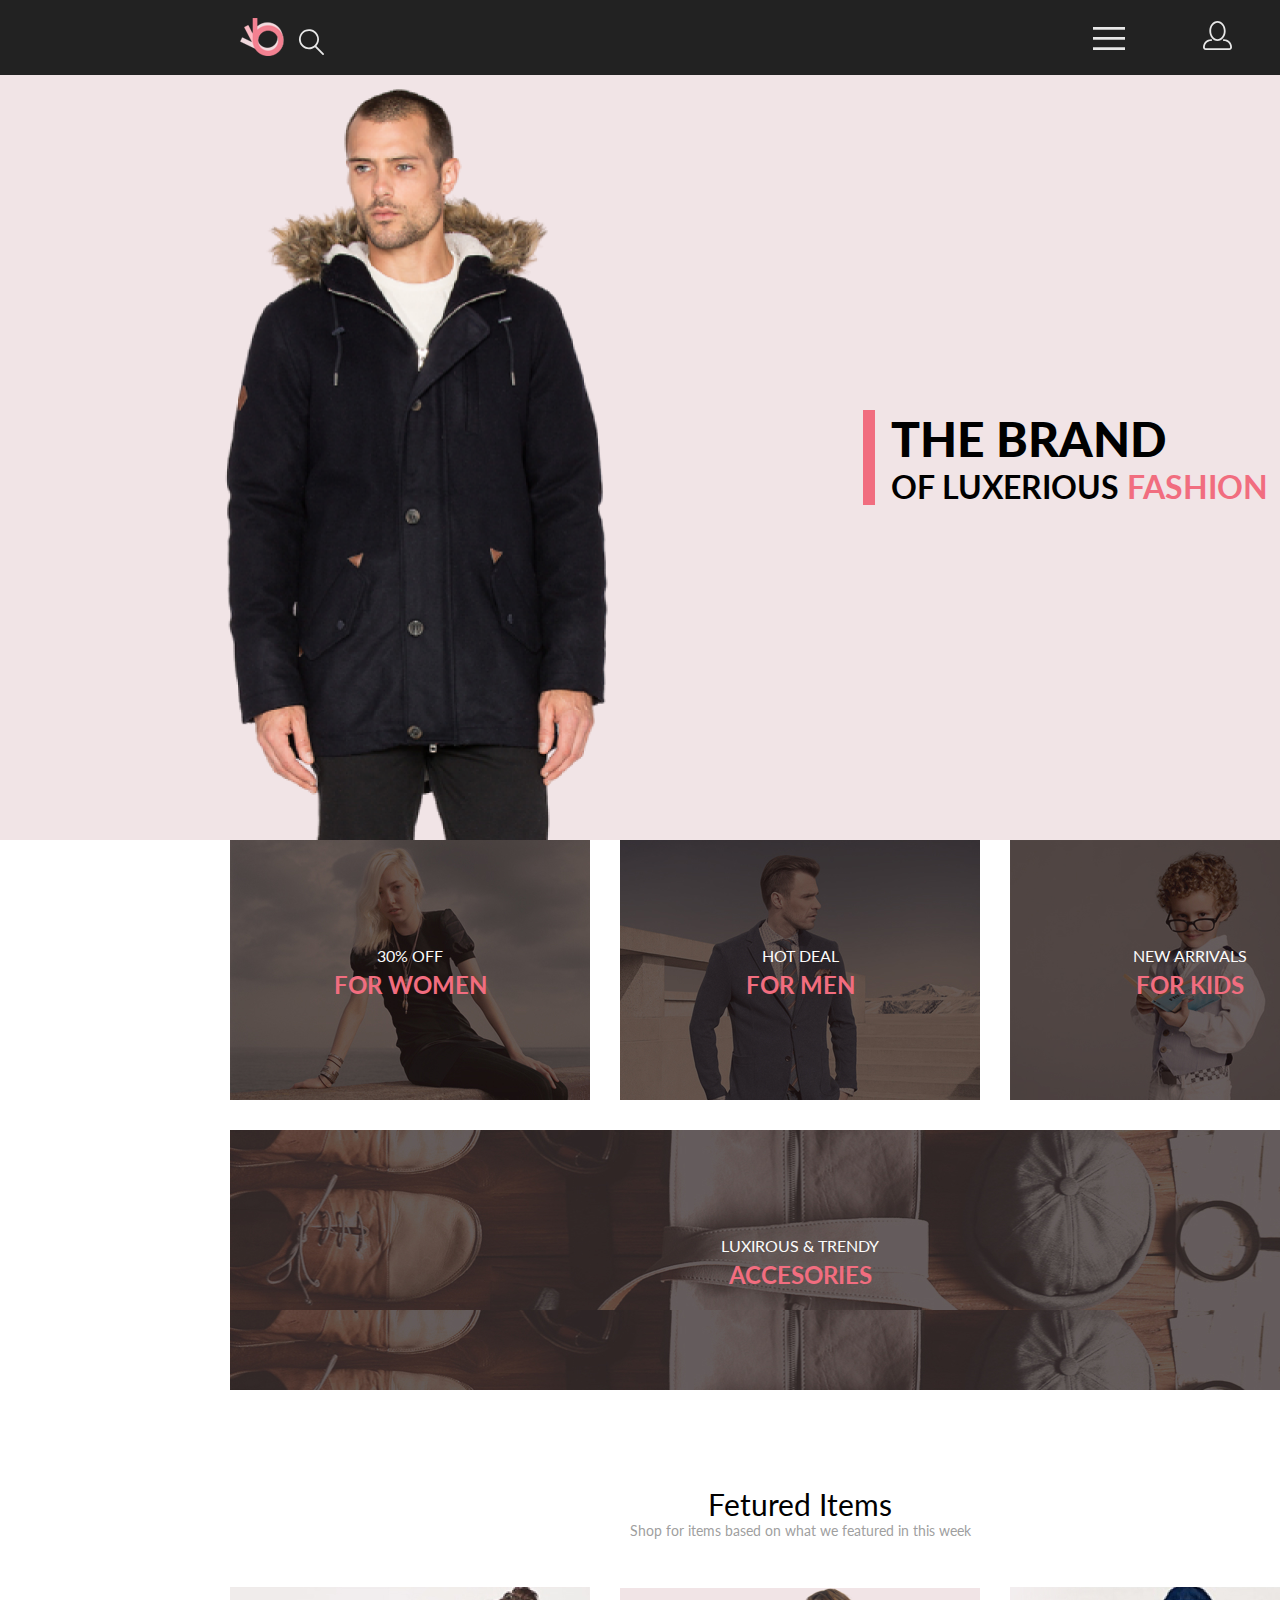
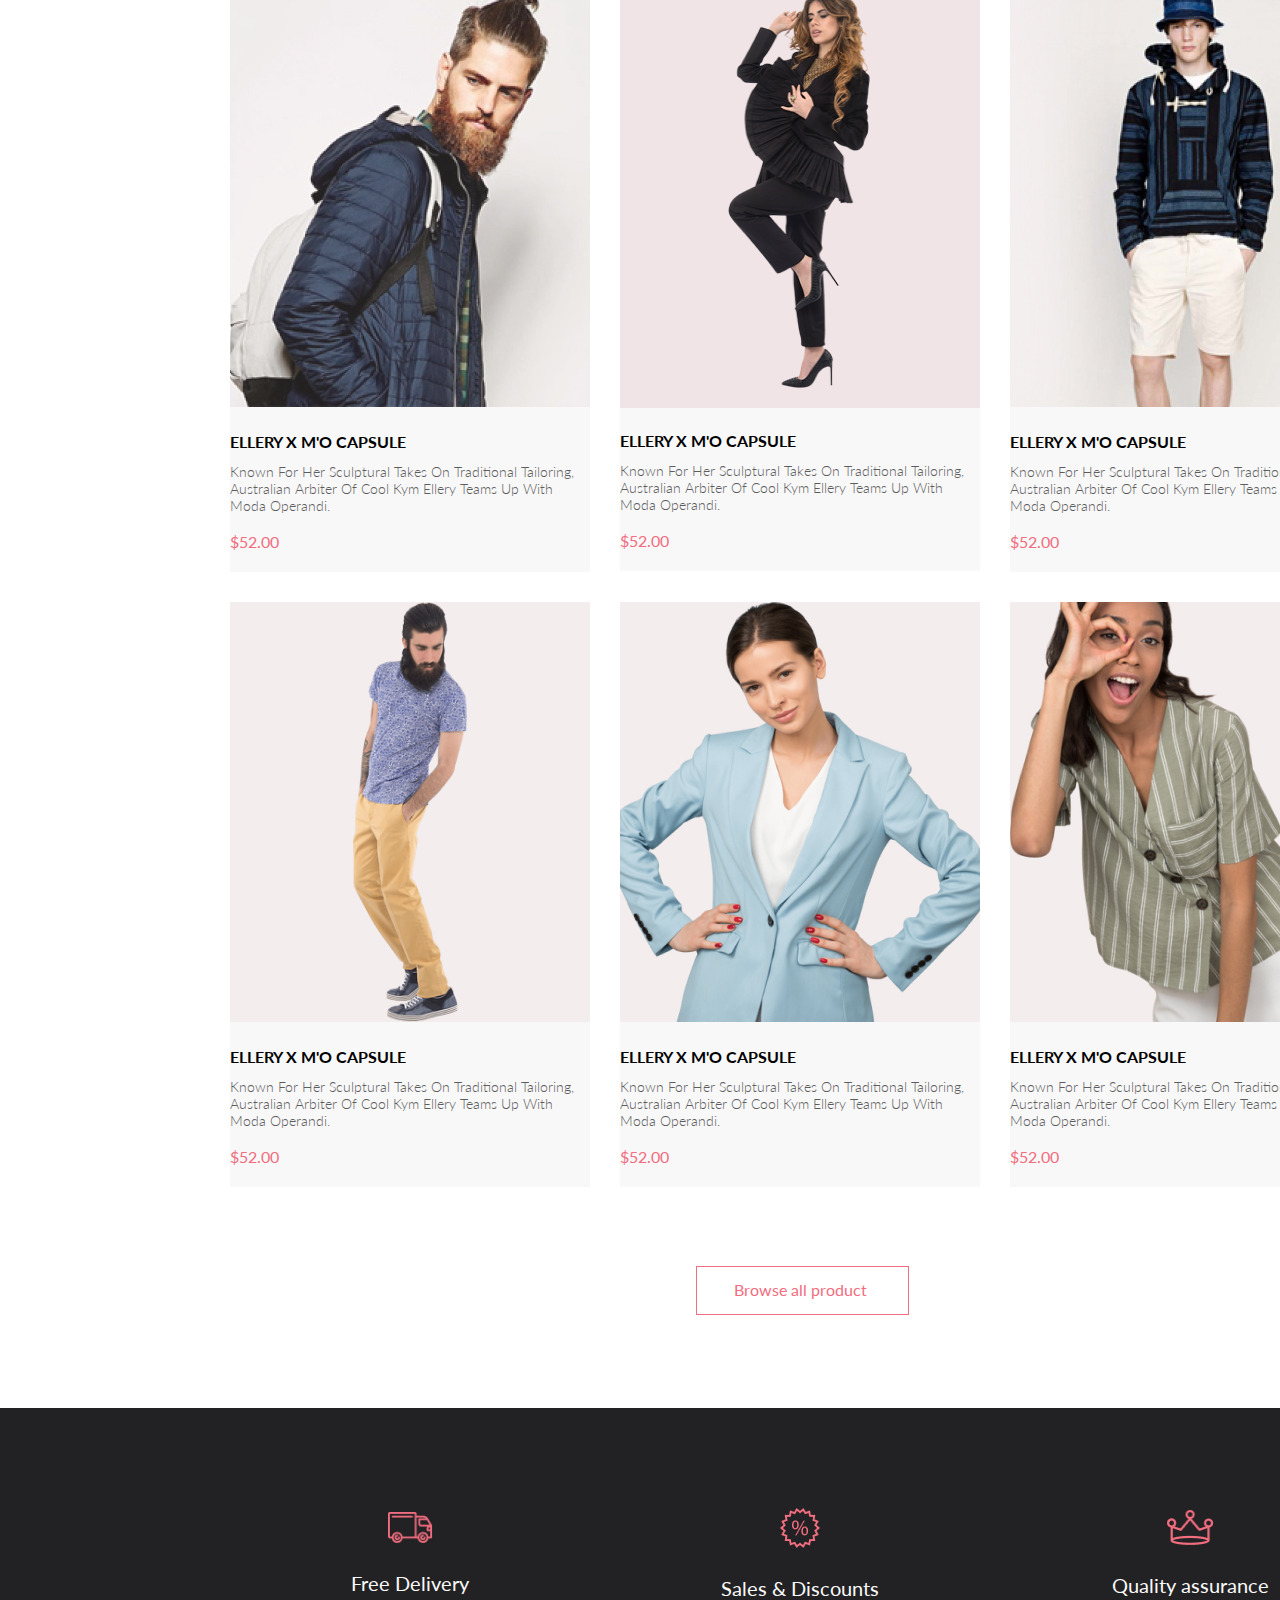
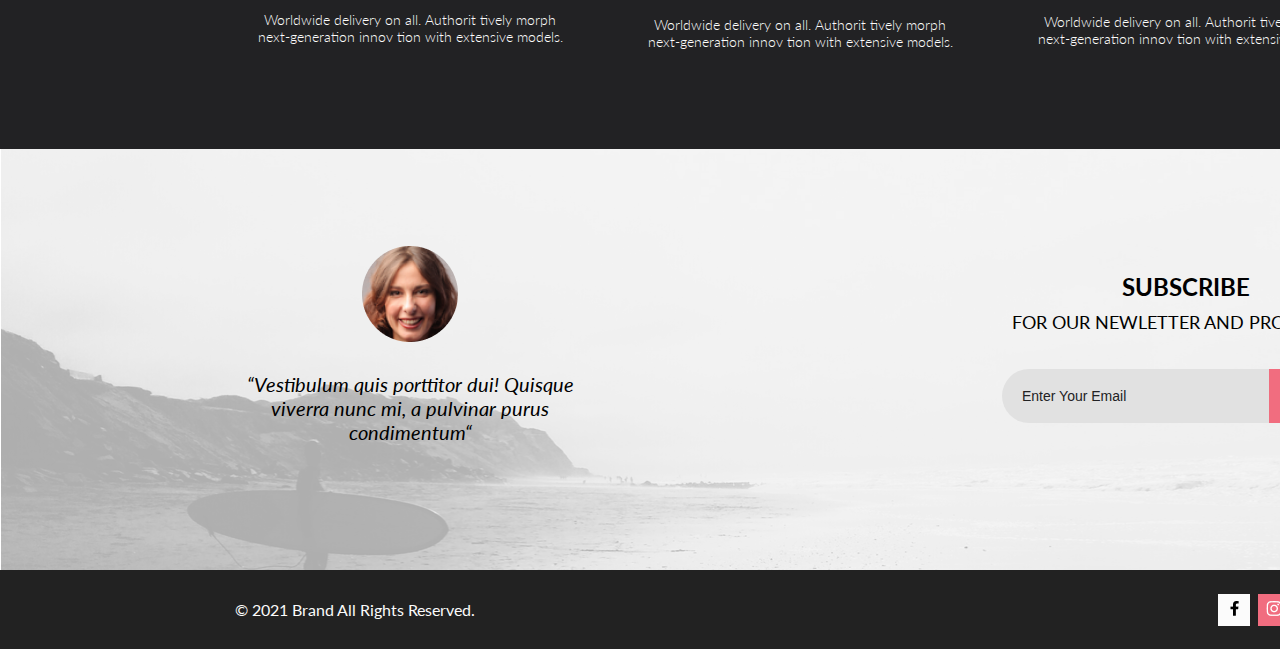
==== commit 606ecd36: "закрываю урок 3" ====
--- a/index.html
+++ b/index.html
@@ -21,9 +21,66 @@
                     <img class="header__loupe" src="./img/loupe.svg" alt="loupe" width="26" height="27">
                 </div>
                 <div class="header__controls">
-                    <button class="header__button">
+                    <button class="header__button" type="button">
                         <img class="header__button-menu" src="./img/burger.svg" alt="burger" width="32" height="23">
                     </button>
+                    <nav class="header__navigation">
+                        <h2 class="header__menu">menu</h2>
+                        <!-- прописать все соответствующие ссылки при создании)-->
+                        <ul>
+                            <li class="header__link">
+                                <div class="header__category-link">
+                                    <a class="header__category-link--transform-pink" href="#">man</a>
+                                </div>
+                                <ul>
+                                    <li class="header__subcategory"><a class="header__subcategory--transform-grey"
+                                            href="#">accessories</a></li>
+                                    <li class="header__subcategory"><a class="header__subcategory--transform-grey"
+                                            href="#">bags</a></li>
+                                    <li class="header__subcategory"><a class="header__subcategory--transform-grey"
+                                            href="#">denim</a></li>
+                                    <li class="header__subcategory"><a class="header__subcategory--transform-grey"
+                                            href="#">t-shirts</a></li>
+                                </ul>
+                            </li>
+                            <li>
+                                <div class="header__category-link">
+                                    <a class="header__category-link--transform-pink" href="#">woman</a>
+                                </div>
+                                <ul>
+                                    <li class="header__subcategory"><a class="header__subcategory--transform-grey"
+                                            href="#">accessories</a></li>
+                                    <li class="header__subcategory"><a class="header__subcategory--transform-grey"
+                                            href="#">jackets & coats</a></li>
+                                    <li class="header__subcategory"><a class="header__subcategory--transform-grey"
+                                            href="#">polos</a></li>
+                                    <li class="header__subcategory"><a class="header__subcategory--transform-grey"
+                                            href="#">t-shirts</a></li>
+                                    <li class="header__subcategory"><a class="header__subcategory--transform-grey"
+                                            href="#">shirts</a></li>
+                                </ul>
+                            </li>
+                            <li>
+                                <div class="header__category-link">
+                                    <a class="header__category-link--transform-pink" href="#">kids</a>
+                                </div>
+                                <ul>
+                                    <li class="header__subcategory"><a class="header__subcategory--transform-grey"
+                                            href="#">accessories</a></li>
+                                    <li class="header__subcategory"><a class="header__subcategory--transform-grey"
+                                            href="#">jackets & coats</a></li>
+                                    <li class="header__subcategory"><a class="header__subcategory--transform-grey"
+                                            href="#">polos</a></li>
+                                    <li class="header__subcategory"><a class="header__subcategory--transform-grey"
+                                            href="#">t-shirts</a></li>
+                                    <li class="header__subcategory"><a class="header__subcategory--transform-grey"
+                                            href="#">shirts</a></li>
+                                    <li class="header__subcategory"><a class="header__subcategory--transform-grey"
+                                            href="#">bags</a></li>
+                                </ul>
+                            </li>
+                        </ul>
+                    </nav>
                     <!-- прописать ссылку на страницу регистрации -->
                     <a class="header__person-link" href="#"><img src="./img/avatar.svg" alt="avatar" width="29"
                             height="29"></a>
@@ -33,44 +90,6 @@
                 </div>
             </div>
         </div>
-        <nav class="header__navigation">
-            <h2 class="header__menu">menu</h2>
-            <!-- прописать все соответствующие ссылки при создании)-->
-            <ul>
-                <li class="header__link">
-                    <a class="header__category-link" href="#">men</a>
-                    <ul>
-                        <li><a class="header__subcategory" href="#">accessories</a></li>
-                        <li><a class="header__subcategory" href="#"></a>bags</li>
-                        <li><a class="header__subcategory" href="#"></a>denim</li>
-                        <li><a class="header__subcategory" href="#"></a>t-shirts</li>
-                    </ul>
-                </li>
-                <li>
-                    <a class="header__category-link" href="#">women</a>
-                    <ul>
-                        <li><a class="header__subcategory" href="#">accessories</a></li>
-                        <li><a class="header__subcategory" href="#"></a>jackets & coats</li>
-                        <li><a class="header__subcategory" href="#"></a>polos</li>
-                        <li><a class="header__subcategory" href="#"></a>t-shirts</li>
-                        <li><a class="header__subcategory" href="#"></a>shirts</li>
-                    </ul>
-                </li>
-                <li>
-                    <a class="header__category-link" href="#">kids</a>
-                    <ul>
-                        <li><a class="header__subcategory" href="#">accessories</a></li>
-                        <li><a class="header__subcategory" href="#"></a>jackets & coats</li>
-                        <li><a class="header__subcategory" href="#"></a>polos</li>
-                        <li><a class="header__subcategory" href="#"></a>t-shirts</li>
-                        <li><a class="header__subcategory" href="#"></a>shirts</li>
-                        <li><a class="header__subcategory" href="#"></a>bags</li>
-                    </ul>
-                </li>
-            </ul>
-        </nav>
-
-
     </header>
     <main>
         <section class="brand">
@@ -120,24 +139,21 @@
                 <p class="products__subtitle">Shop for items based on what we featured in this week</p>
             </div>
             <ul class="products__list">
-
                 <li class="products__item">
                     <div class="products__item-overlay">
                         <img src="./img/product_1.jpg" alt="product_1" width="360" height="420">
-                        <button class="products__item-add-to-cart">Add to Cart</button>
+                        <button class="products__item-add-to-cart" type="button">Add to Cart</button>
                     </div>
                     <h3 class="products__item-title">ellery x m'o capsule</h3>
                     <p class="products__item-description">known for her sculptural takes on traditional tailoring,
                         australian arbiter of cool kym ellery teams up with moda operandi.</p>
                     <p class="products__item-price">$52.00</p>
                 </li>
-
                 <li class="products__item">
                     <div class="products__item-overlay products__main-background">
                         <img class="products__main-image" src="./img/product_main.png" alt="main_product">
-                        <button class="products__item-add-to-cart">Add to Cart</button>
-                    </div>
-
+                        <button class="products__item-add-to-cart" type="button">Add to Cart</button>
+                    </div>
                     <h3 class="products__item-title">ellery x m'o capsule</h3>
                     <p class="products__item-description">known for her sculptural takes on traditional tailoring,
                         australian arbiter of cool kym ellery teams up with moda operandi.</p>
@@ -146,7 +162,7 @@
                 <li class="products__item">
                     <div class="products__item-overlay">
                         <img src="./img/product_2.jpg" alt="product_2" width="360" height="420">
-                        <button class="products__item-add-to-cart">Add to Cart</button>
+                        <button class="products__item-add-to-cart" type="button">Add to Cart</button>
                     </div>
                     <h3 class="products__item-title">ellery x m'o capsule</h3>
                     <p class="products__item-description">
@@ -158,7 +174,7 @@
                 <li class="products__item">
                     <div class="products__item-overlay">
                         <img src="./img/product_3.jpg" alt="product_3" width="360" height="420">
-                        <button class="products__item-add-to-cart">Add to Cart</button>
+                        <button class="products__item-add-to-cart" type="button">Add to Cart</button>
                     </div>
                     <h3 class="products__item-title">ellery x m'o capsule</h3>
                     <p class="products__item-description">known for her sculptural takes on traditional tailoring,
@@ -169,7 +185,7 @@
                 <li class="products__item">
                     <div class="products__item-overlay">
                         <img src="./img/product_4.jpg" alt="product_4" width="360" height="420">
-                        <button class="products__item-add-to-cart">Add to Cart</button>
+                        <button class="products__item-add-to-cart" type="button">Add to Cart</button>
                     </div>
                     <h3 class="products__item-title">ellery x m'o capsule</h3>
                     <p class="products__item-description">known for her sculptural takes on traditional tailoring,
@@ -180,7 +196,7 @@
                 <li class="products__item">
                     <div class="products__item-overlay">
                         <img src="./img/product_5.jpg" alt="product_5" width="360" height="420">
-                        <button class="products__item-add-to-cart">Add to Cart</button>
+                        <button class="products__item-add-to-cart" type="button">Add to Cart</button>
                     </div>
                     <h3 class="products__item-title">ellery x m'o capsule</h3>
                     <p class="products__item-description">known for her sculptural takes on traditional tailoring,
@@ -237,7 +253,6 @@
             <div class="footer__subscription-form">
                 <h2 class="footer__subscription-form-title"> subscribe</h2>
                 <h3 class="footer__subscription-form-subtitle"> for our newletter and promotion</h3>
-                <!-- чтобы не выдавало ошибку перевел на страницу регистрации -->
                 <form class="footer__subscription-form-email" action="registration.html">
                     <input class="footer__subscription-form-input" type="email" placeholder="Enter Your Email">
                     <button class="footer__subscription-form-button" type="submit">Subscribe</button>
@@ -251,16 +266,16 @@
             </div>
             <div class="footer__social">
                 <div class="footer__social-box">
-                    <a href="#"><img src="./img/facebook_vector.png" alt="fb_icon"></a>
+                    <a href="#"><img src="./img/facebook-vector.png" alt="fb_icon"></a>
                 </div>
                 <div class="footer__social-box footer__social-box--pink">
-                    <a href="#"><img src="./img/insta_vector_white.png" alt="instagram_icon"></a>
+                    <a href="#"><img src="./img/insta-vector-white.png" alt="instagram_icon"></a>
                 </div>
                 <div class="footer__social-box">
-                    <a href="#"><img src="./img/pin_vector.png" alt="pinterest_icon"></a>
+                    <a href="#"><img src="./img/pin-vector.png" alt="pinterest_icon"></a>
                 </div>
                 <div class="footer__social-box">
-                    <a href="#"><img src="./img/twit_vector.png" alt="twitter_icon"></a>
+                    <a href="#"><img src="./img/twit-vector.png" alt="twitter_icon"></a>
                 </div>
         </section>
     </footer>
--- a/css/style.css
+++ b/css/style.css
@@ -5,6 +5,7 @@
     --brown: #2c1f1f;
     --light-grey: #F8F8F8;
     --grey: #9F9F9F;
+    --grey-link: #6F6E6E;
     --dark-grey: #5D5D5D;
     --white: #FBFBFB;
     --dark: #222224;
@@ -12,6 +13,7 @@
 }
 
 body {
+    width: 1600px;
     font-family: Lato;
     font-size: 13px;
     font-style: normal;
@@ -23,7 +25,8 @@
 .container {
     width: 1140px;
     margin: 0 auto;
-    position: relative;
+
+
 }
 
 .visually-hidden {
@@ -38,11 +41,9 @@
 }
 
 .header {
-
     background-color: var(--dark-blue);
-}
-
-
+    width: 1600px;
+}
 
 .header__wrapper {
     display: flex;
@@ -55,22 +56,94 @@
     background-color: transparent;
     border: none;
     margin: 0 34px;
-}
-
-.header__button:active .header__button-menu {
+    position: relative;
+}
+
+.header__button:hover .header__button-menu {
     opacity: 0.5;
 }
 
 .header__navigation {
-    display: block;
-    position: absolute;
-}
+    display: none;
+    position: absolute;
+    width: 232px;
+    top: 8.9%;
+    left: 85%;
+    z-index: 10;
+    background: var(--white);
+    /*  position: absolute;
+    
+    height: auto;
+    
+    top: 75px;
+    right: 0px; */
+    padding: 37px 0 157px 33px;
+
+}
+
+.header__navigation::before {
+    content: '';
+    position: absolute;
+    background-image: url(../img/close_button.png);
+    background-color: transparent;
+    width: 12px;
+    height: 12px;
+    top: 16px;
+    right: 16px;
+    background-size: 12px 12px;
+
+}
+
+.header__subcategory {
+    text-transform: uppercase;
+    font-size: 14px;
+    font-style: normal;
+    font-weight: 400;
+    line-height: 16, 8px;
+    margin: 0 0 11px 21px;
+}
+
+.header__category-link--transform-pink {
+    text-decoration: none;
+    color: var(--dark-pink);
+
+}
+
+.header__subcategory--transform-grey {
+    text-decoration: none;
+    color: var(--grey-link);
+}
+
+.header__subcategory--transform-grey:hover {
+    color: black;
+}
+
 
 .header__button:hover+.header__navigation {
     display: block;
 }
 
-
+.header__navigation:hover {
+    display: block;
+}
+
+.header__menu {
+    font-size: 14px;
+    font-style: normal;
+    font-weight: 700;
+    line-height: 17px;
+    margin: 0 0 24px 1px;
+    text-transform: uppercase;
+}
+
+.header__category-link {
+    text-transform: uppercase;
+    font-size: 14px;
+    font-style: normal;
+    font-weight: 400;
+    line-height: 17px;
+    margin: 0 0 12px 0;
+}
 
 .header__logo {
     margin: 0 10px;
@@ -98,18 +171,20 @@
 
 .brand {
     display: flex;
-    margin: 0 0 63px;
+
     background-color: var(--pink);
     width: 100%;
-    justify-content: center;
+
 }
 
 .brand__container {
     position: relative;
+    justify-content: space-between;
 }
 
 .brand__overlay {
     display: flex;
+
 
 }
 
@@ -123,12 +198,12 @@
     background: rgba(0, 0, 0, 0.5);
 }
 
-/* если просто поставить dispaly:block то всё работает, что делаю не так??? */
+
 .brand__overlay::before {
     display: none;
 }
 
-/* не работает(((((( */
+
 .header__button:active+.brand__overlay::before {
     display: block;
 }
@@ -561,4 +636,33 @@
 
 .footer__social-box--pink {
     background-color: var(--dark-pink)
+}
+
+.page-title {
+    display: flex;
+    background-color: var(--pink);
+    width: 1370px;
+    padding: 59px 0 60px 230px;
+}
+
+.page-title__registration {
+    text-transform: uppercase;
+    color: var(--dark-pink);
+
+    font-size: 24px;
+    font-weight: 400;
+    line-height: 29px;
+}
+
+.registration {
+    display: flex;
+    justify-content: space-between;
+    padding: 64px 0 96px 0;
+}
+
+.registration__form-user-data {
+    display: flex;
+    justify-content: center;
+    align-items: center;
+    flex-direction: column;
 }